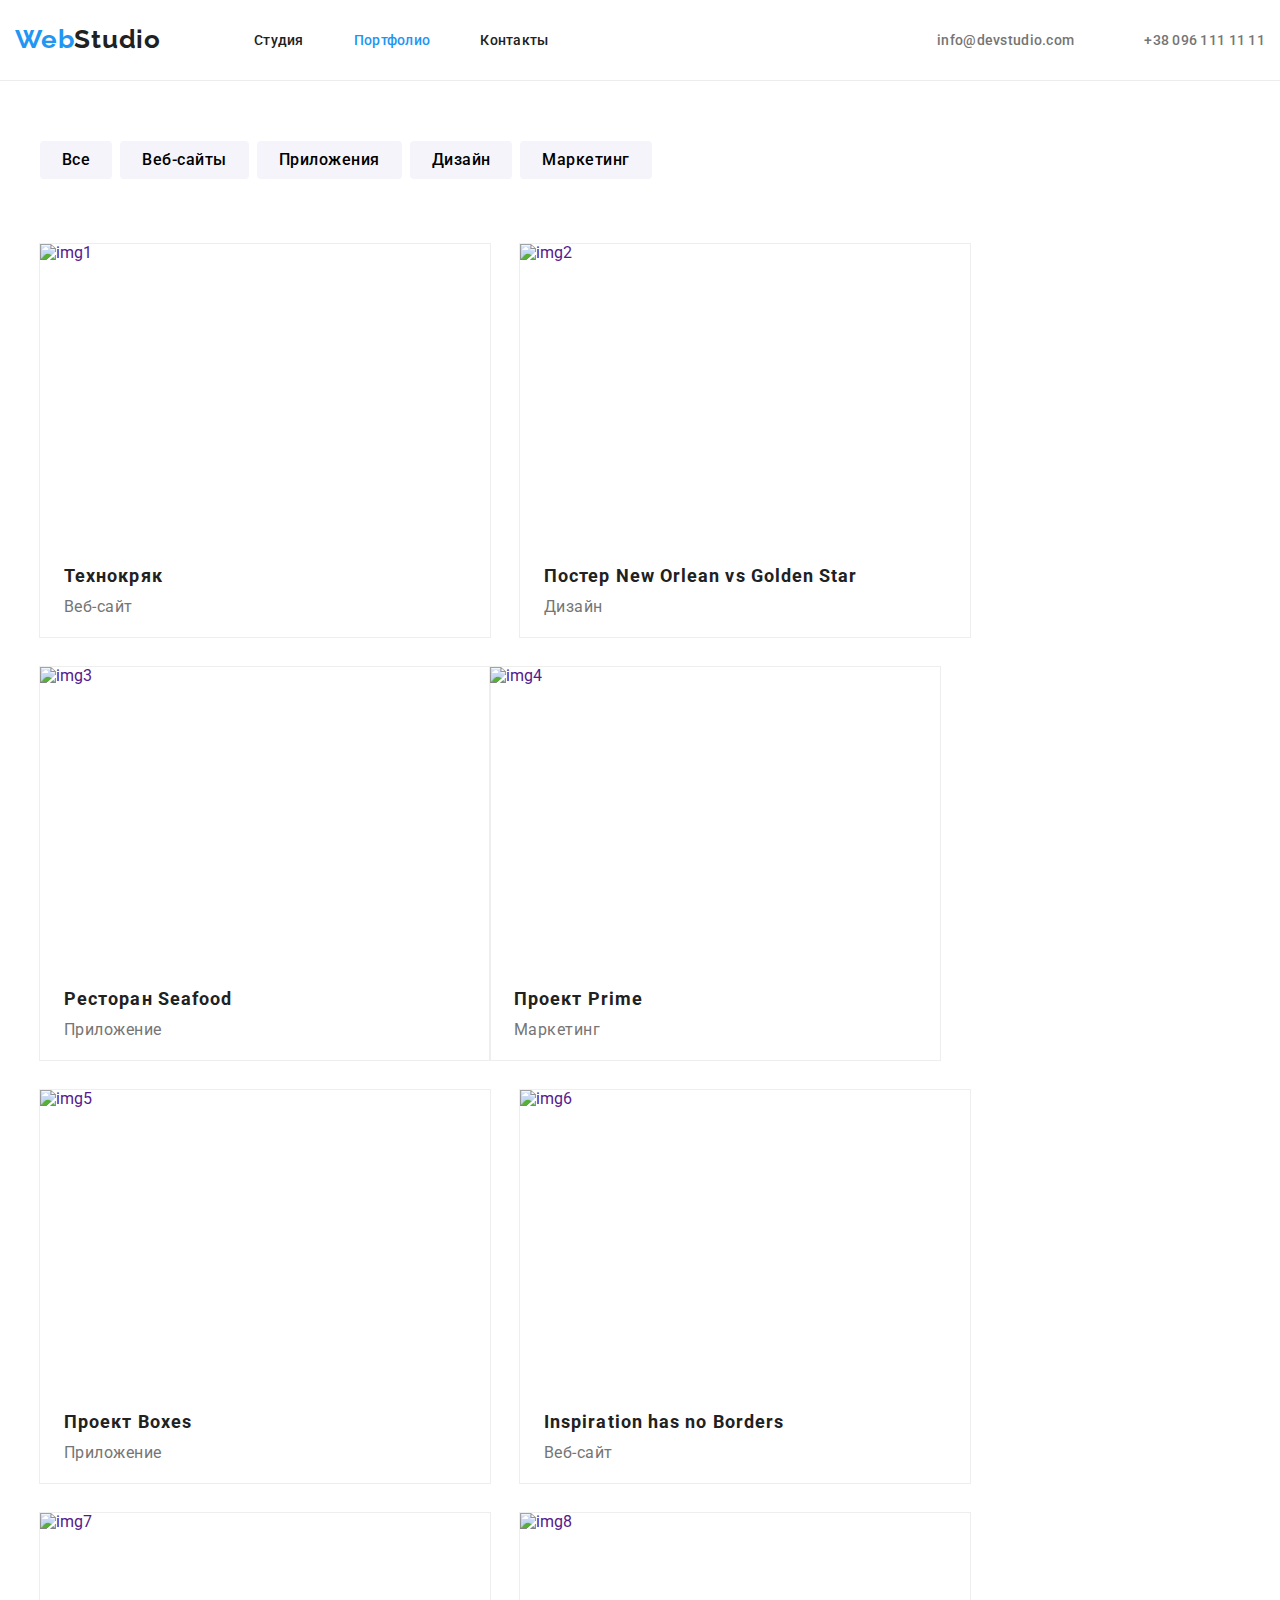
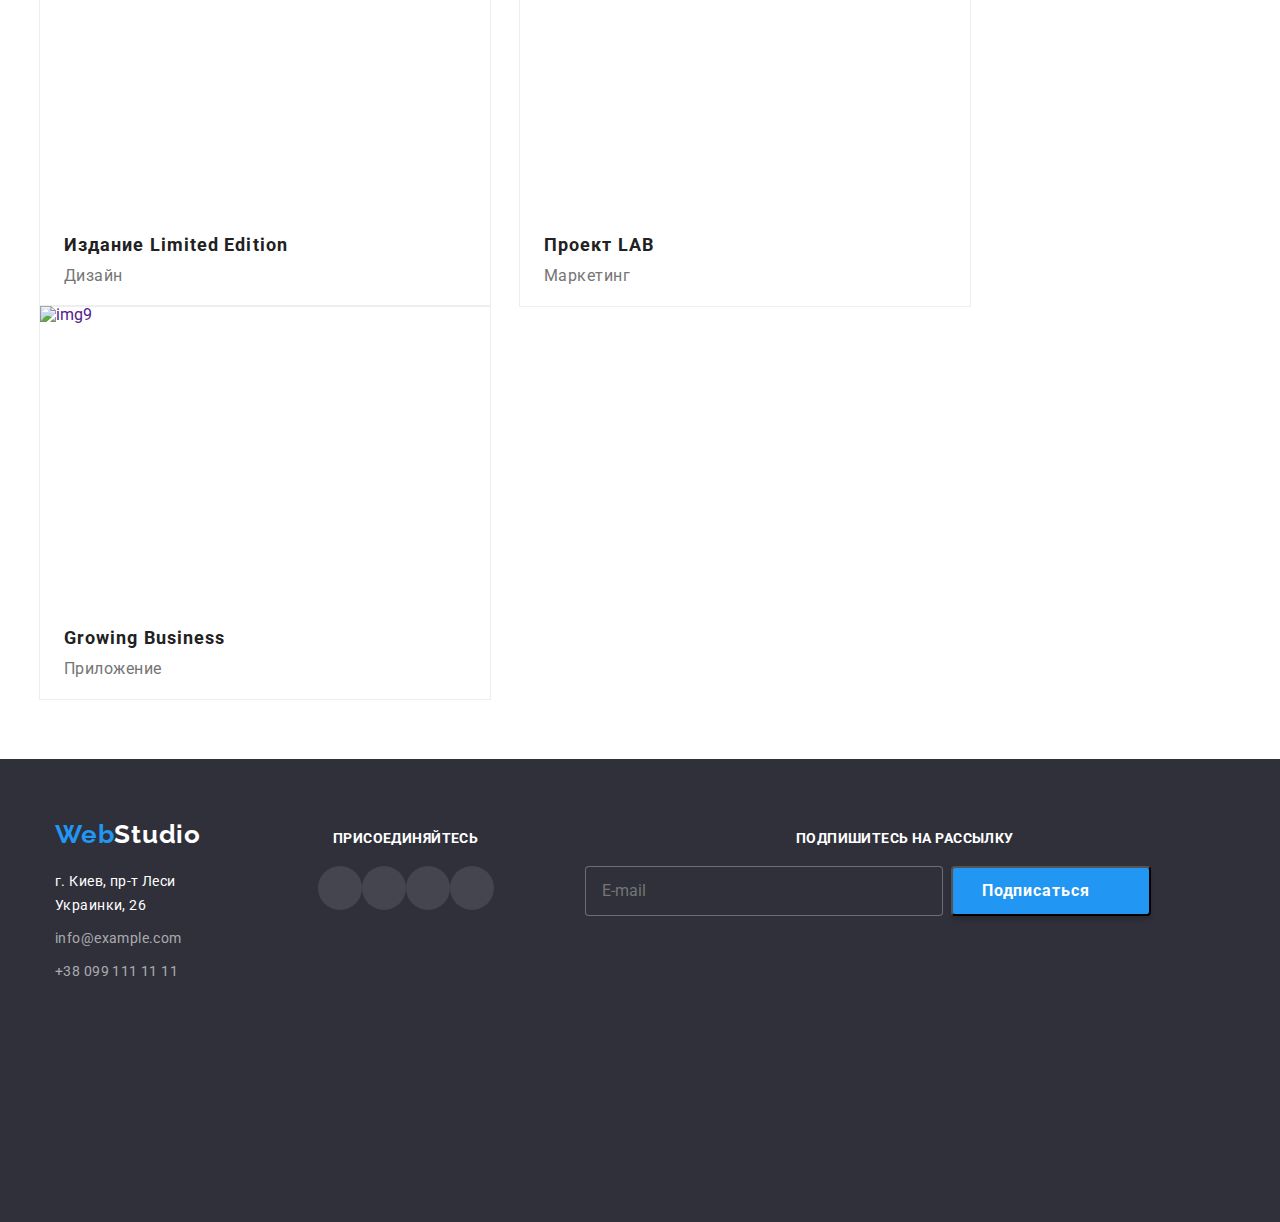
==== portfolio.html @ 05499f6a "Добавлены стили к портфолио" ====
<!DOCTYPE html>
<html lang="ru">
<head>
    <meta charset="UTF-8">
    <meta name="viewport" content="width=device-width, initial-scale=1.0">
    <title>goit-markup-hw-05</title>
    <link rel="stylesheet" href="https://cdnjs.cloudflare.com/ajax/libs/modern-normalize/1.0.0/modern-normalize.min.css">
    <link rel="preconnect" href="https://fonts.gstatic.com">
    <link href="https://fonts.googleapis.com/css2?family=Raleway:wght@700&family=Roboto:wght@400;500;700;900&display=swap"
        rel="stylesheet">
    <link rel="stylesheet" href="./css/main.min.css">
</head>
<body>
    <header class="header header-portfolio">
        <div class="container">
                <nav class="nav">
                    <a class="logo" href="index.html">
                        <span class="web">Web</span><span class="studio-black">Studio</span>
                    </a>
                    <ul class="nav-menu">
                        <li class="nav-menu-item">
                            <a class="nav-menu-link" href="./index.html">Студия</a>
                        </li>
                        <li class="nav-menu-item">
                            <a class="nav-menu-link accent" href="">Портфолио</a>
                            <svg class="portfolio-accent-line">
                                <use href="./images/sprite.svg#portfolio-accent-line" ></use>
                            </svg>
                        </li>
                        <li class="nav-menu-item">
                            <a class="nav-menu-link" href="">Контакты</a>
                        </li>
                    </ul>
                </nav>
                <ul class="contacts">
                    <li class="contacts-item">
                        <a class="contacts-link" href="mailto:info@devstudio.com">
                            <svg class="contakts-icon-mail">
                                <use href="./images/sprite.svg#icon-mail "></use>
                            </svg>
                            info@devstudio.com
                        </a>
                    </li>
                    <li class="contacts-item">
                        <a class="contacts-link" href="tel:+380961111111">
                            <svg class="contakts-icon-smart">
                                <use href="./images/sprite.svg#icon-smartphone "></use>
                            </svg>
                            +38 096 111 11 11
                        </a>
                    </li>
                </ul>
                <button type="button" class="btn-mobile-menu" data-menu-button>
                    <svg class="icon-mobile-menu">
                        <use href="./images/sprite.svg#icon-menu-mobile"></use>
                    </svg>
                </button>
        </div>
        <div class="mobile-menu" data-menu>
            <button class="mobile-close" type="button" data-menu-close>
                <svg class="mobile-close-icon">
                    <use href="./images/sprite.svg#icon-close"></use>
                </svg>
            </button>
            <ul class="mobile-menu-list">
                <li class="mobile-menu-item ">
                    <a href="./index.html" class="mobile-menu-link">Студия</a>
                </li>
                <li class="mobile-menu-item">
                    <a href="./portfolio.html" class="mobile-menu-link accent">Портфолио</a>
                </li>
                <li class="mobile-menu-item">
                    <a href="" class="mobile-menu-link">Контакты</a>
                </li>
            </ul>
            <ul class="mobile-menu-contacts">
                <li class="mobile-menu-contacts-item">
                    <a href="" class="mobile-menu-contacts-link-mail">info@devstudio.com</a>
                </li>
                <li class="mobile-menu-contacts-item">
                    <a href="" class="mobile-menu-contacts-link-tel">+38 096 111 11 11</a>
                </li>
            </ul>
            <ul class="mobile-menu-social">
                <li class="mobile-menu-social-item">
                    <a class="mobile-menu-social-links" href="" class="">Instagram</a>
                </li>
                <li class="mobile-menu-social-item">
                    <a class="mobile-menu-social-links" href="" class="">Twitter</a>
                </li>
                <li class="mobile-menu-social-item">
                    <a class="mobile-menu-social-links" href="" class="">Facebook</a>
                </li>
                <li class="mobile-menu-social-item">
                    <a class="mobile-menu-social-links" href="" class="">LinkedIn</a>
                </li>
            </ul>
        </div>
    </header>
    <main>
        <!-- <h1>портфолио</h1> -->
        <section class="portfolio-section">
            <div class="container">
                <ul class="buttons-menu">
                    <li class="buttons-item">
                        <button class="portfolio-btn" type="button" >Все</button>
                    </li>
                    <li class="buttons-item">
                        <button class="portfolio-btn" type="button">Веб-сайты</button>
                    </li>
                    <li class="buttons-item">
                        <button class="portfolio-btn" type="button">Приложения</button>
                    </li>
                    <li class="buttons-item">
                        <button class="portfolio-btn" type="button">Дизайн</button>
                    </li>
                    <li class="buttons-item">
                        <button class="portfolio-btn" type="button">Маркетинг</button>
                    </li>
                </ul>
            
                <ul class="cards-menu">
                    <li class="cards-item">
                        <a class="cards-link" href="">
                            <div class="cards-images-box">
                                <picture>
                                    <source
                                     srcset="./images/portfolio/img1/img1-desktop.webp 1x, ./images/portfolio/img1/img1-desktop@2x.webp 2x"
                                     media="(min-width: 1200px)" type="image/webp">
                                    <source
                                     srcset="./images/portfolio/img1/img1-desktop.jpg 1x, ./images/portfolio/img1/img1-desktop@2x.jpg 2x"
                                     media="(min-width: 1200px)">
                                    <source
                                     srcset="./images/portfolio/img1/img1-tablet.webp 1x, ./images/portfolio/img1/img1-tablet@2x.webp 2x"
                                     media="(min-width: 768px)" type="image/webp">
                                    <source
                                     srcset="./images/portfolio/img1/img1-tablet.jpg 1x, ./images/portfolio/img1/img1-tablet@2x.jpg 2x"
                                     media="(min-width: 768px)">
                                    <source
                                     srcset="./images/portfolio/img1/img1-mobile.webp 1x, ./images/portfolio/img1/img1-mobile@2x.webp 2x"
                                     media="(min-width: 50px)" type="image/webp">
                                    <source
                                     srcset="./images/portfolio/img1/img1-mobile.jpg 1x, ./images/portfolio/img1/img1-mobile@2x.jpg 2x"
                                     media="(min-width: 50px)">
                                    <img class="cards-images" src="./images/portfolio/img1/img1-desktop.jpg" alt="img1">
                                </picture>
                                
                                <div class="cards-hover-container">
                                    <p class="cards-hover-text">Технокряк это современная площадка распространения коронавируса. Компании используют эту
                                        платформу для цифрового
                                        шпионажа и атак на защищённые сервера конкурентов.
                                    </p>
                                </div>
                            </div>
                            <div class="cards-box">
                                <h2 class="images-title">Технокряк</h2>
                                <p class="images-text">Веб-сайт</p>
                            </div>
                        </a>
                    </li>
                    <li class="cards-item">
                        <a class="cards-link" href="">
                            <div class="cards-images-box">
                                <picture>
                                    <source
                                     srcset="./images/portfolio/img2/img2-desktop.webp 1x, ./images/portfolio/img2/img2-desktop@2x.webp 2x"
                                     media="(min-width: 1200px)" type="image/webp">
                                    <source
                                     srcset="./images/portfolio/img2/img2-desktop.jpg 1x, ./images/portfolio/img2/img2-desktop@2x.jpg 2x"
                                     media="(min-width: 1200px)">
                                    <source
                                     srcset="./images/portfolio/img2/img2-tablet.webp 1x, ./images/portfolio/img2/img2-tablet@2x.webp 2x"
                                     media="(min-width: 768px)" type="image/webp">
                                    <source
                                     srcset="./images/portfolio/img2/img2-tablet.jpg 1x, ./images/portfolio/img2/img2-tablet@2x.jpg 2x"
                                     media="(min-width: 768px)">
                                    <source
                                     srcset="./images/portfolio/img2/img2-mobile.webp 1x, ./images/portfolio/img2/img2-mobile@2x.webp 2x"
                                     media="(min-width: 50px)" type="image/webp">
                                    <source
                                     srcset="./images/portfolio/img2/img2-mobile.jpg 1x, ./images/portfolio/img2/img2-mobile@2x.jpg 2x"
                                     media="(min-width: 50px)">
                                    <img class="cards-images" src="./images/portfolio/img2/img2-desktop.jpg" alt="img2">
                                </picture>
                                
                                <div class="cards-hover-container">
                                    <p class="cards-hover-text">Технокряк это современная площадка распространения коронавируса. Компании используют эту
                                        платформу для цифрового
                                        шпионажа и атак на защищённые сервера конкурентов.
                                    </p>
                                </div>
                            </div>
                            <div class="cards-box">
                                <h2 class="images-title">Постер New Orlean vs Golden Star</h2>
                                <p class="images-text">Дизайн</p>
                            </div>
                        </a>
                    </li>
                    <li class="cards-item">
                        <a class="cards-link" href="">
                            <div class="cards-images-box">
                                <picture>
                                    <source
                                     srcset="./images/portfolio/img3/img3-desktop.webp 1x, ./images/portfolio/img3/img3-desktop@2x.webp 2x"
                                     media="(min-width: 1200px)" type="image/webp">
                                    <source
                                     srcset="./images/portfolio/img3/img3-desktop.jpg 1x, ./images/portfolio/img3/img3-desktop@2x.jpg 2x"
                                     media="(min-width: 1200px)">
                                    <source
                                     srcset="./images/portfolio/img3/img3-tablet.webp 1x, ./images/portfolio/img3/img3-tablet@2x.webp 2x"
                                     media="(min-width: 768px)" type="image/webp">
                                    <source
                                     srcset="./images/portfolio/img3/img3-tablet.jpg 1x, ./images/portfolio/img3/img3-tablet@2x.jpg 2x"
                                     media="(min-width: 768px)">
                                    <source
                                     srcset="./images/portfolio/img3/img3-mobile.webp 1x, ./images/portfolio/img3/img3-mobile@2x.webp 2x"
                                     media="(min-width: 50px)" type="image/webp">
                                    <source
                                     srcset="./images/portfolio/img3/img3-mobile.jpg 1x, ./images/portfolio/img3/img3-mobile@2x.jpg 2x"
                                     media="(min-width: 50px)">
                                    <img class="cards-images" src="./images/portfolio/img3/img3-desktop.jpg" alt="img3">
                                </picture>
                                
                                <div class="cards-hover-container">
                                    <p class="cards-hover-text">Технокряк это современная площадка распространения коронавируса. Компании используют эту
                                        платформу для цифрового
                                        шпионажа и атак на защищённые сервера конкурентов.
                                    </p>
                                </div>
                            </div>
                            <div class="cards-box">
                                <h2 class="images-title">Ресторан Seafood</h2>
                                <p class="images-text">Приложение</p>
                            </div>
                        </a>
                    </li>
                    <li class="cards-item">
                        <a class="cards-link" href="">
                            <div class="cards-images-box">
                                <picture>
                                    <source
                                     srcset="./images/portfolio/img4/img4-desktop.webp 1x, ./images/portfolio/img4/img4-desktop@2x.webp 2x"
                                     media="(min-width: 1200px)" type="image/webp">
                                    <source
                                     srcset="./images/portfolio/img4/img4-desktop.jpg 1x, ./images/portfolio/img4/img4-desktop@2x.jpg 2x"
                                     media="(min-width: 1200px)">
                                    <source
                                     srcset="./images/portfolio/img4/img4-tablet.webp 1x, ./images/portfolio/img4/img4-tablet@2x.webp 2x"
                                     media="(min-width: 768px)" type="image/webp">
                                    <source
                                     srcset="./images/portfolio/img4/img4-tablet.jpg 1x, ./images/portfolio/img4/img4-tablet@2x.jpg 2x"
                                     media="(min-width: 768px)">
                                    <source
                                     srcset="./images/portfolio/img4/img4-mobile.webp 1x, ./images/portfolio/img4/img4-mobile@2x.webp 2x"
                                     media="(min-width: 50px)" type="image/webp">
                                    <source
                                     srcset="./images/portfolio/img4/img4-mobile.jpg 1x, ./images/portfolio/img4/img4-mobile@2x.jpg 2x"
                                     media="(min-width: 50px)">
                                    <img class="cards-images" src="./images/portfolio/img4/img4-desktop.jpg" alt="img4">
                                </picture>
                                
                                <div class="cards-hover-container">
                                    <p class="cards-hover-text">Технокряк это современная площадка распространения коронавируса. Компании используют эту
                                        платформу для цифрового
                                        шпионажа и атак на защищённые сервера конкурентов.
                                    </p>
                                </div>
                            </div>
                            <div class="cards-box">
                                <h2 class="images-title">Проект Prime</h2>
                                <p class="images-text">Маркетинг</p>
                            </div>
                        </a>
                    </li>
                    <li class="cards-item">
                        <a class="cards-link" href="">
                            <div class="cards-images-box">
                                <picture>
                                    <source
                                     srcset="./images/portfolio/img5/img5-desktop.webp 1x, ./images/portfolio/img5/img5-desktop@2x.webp 2x"
                                     media="(min-width: 1200px)" type="image/webp">
                                    <source
                                     srcset="./images/portfolio/img5/img5-desktop.jpg 1x, ./images/portfolio/img5/img5-desktop@2x.jpg 2x"
                                     media="(min-width: 1200px)">
                                    <source
                                     srcset="./images/portfolio/img5/img5-tablet.webp 1x, ./images/portfolio/img5/img5-tablet@2x.webp 2x"
                                     media="(min-width: 768px)" type="image/webp">
                                    <source
                                     srcset="./images/portfolio/img5/img5-tablet.jpg 1x, ./images/portfolio/img5/img5-tablet@2x.jpg 2x"
                                     media="(min-width: 768px)">
                                    <source
                                     srcset="./images/portfolio/img5/img5-mobile.webp 1x, ./images/portfolio/img5/img5-mobile@2x.webp 2x"
                                     media="(min-width: 50px)" type="image/webp">
                                    <source
                                     srcset="./images/portfolio/img5/img5-mobile.jpg 1x, ./images/portfolio/img5/img5-mobile@2x.jpg 2x"
                                     media="(min-width: 50px)">
                                    <img class="cards-images" src="./images/portfolio/img5/img5-desktop.jpg" alt="img5">
                                </picture>
                                
                                <div class="cards-hover-container">
                                    <p class="cards-hover-text">Технокряк это современная площадка распространения коронавируса. Компании используют эту
                                        платформу для цифрового
                                        шпионажа и атак на защищённые сервера конкурентов.
                                    </p>
                                </div>
                            </div>
                            <div class="cards-box">
                                <h2 class="images-title">Проект Boxes</h2>
                                <p class="images-text">Приложение</p>
                            </div>
                        </a>
                    </li>
                    <li class="cards-item">
                        <a class="cards-link" href="">
                            <div class="cards-images-box">
                                <picture>
                                    <source
                                     srcset="./images/portfolio/img6/img6-desktop.webp 1x, ./images/portfolio/img6/img6-desktop@2x.webp 2x"
                                     media="(min-width: 1200px)" type="image/webp">
                                    <source
                                     srcset="./images/portfolio/img6/img6-desktop.jpg 1x, ./images/portfolio/img6/img6-desktop@2x.jpg 2x"
                                     media="(min-width: 1200px)">
                                    <source
                                     srcset="./images/portfolio/img6/img6-tablet.webp 1x, ./images/portfolio/img6/img6-tablet@2x.webp 2x"
                                     media="(min-width: 768px)" type="image/webp">
                                    <source
                                     srcset="./images/portfolio/img6/img6-tablet.jpg 1x, ./images/portfolio/img6/img6-tablet@2x.jpg 2x"
                                     media="(min-width: 768px)">
                                    <source
                                     srcset="./images/portfolio/img6/img6-mobile.webp 1x, ./images/portfolio/img6/img6-mobile@2x.webp 2x"
                                     media="(min-width: 50px)" type="image/webp">
                                    <source
                                     srcset="./images/portfolio/img6/img6-mobile.jpg 1x, ./images/portfolio/img6/img6-mobile@2x.jpg 2x"
                                     media="(min-width: 50px)">
                                    <img class="cards-images" src="./images/portfolio/img6/img6-desktop.jpg" alt="img6">
                                </picture>
                                
                                <div class="cards-hover-container">
                                    <p class="cards-hover-text">Технокряк это современная площадка распространения коронавируса. Компании используют эту
                                        платформу для цифрового
                                        шпионажа и атак на защищённые сервера конкурентов.
                                    </p>
                                </div>
                            </div>
                            <div class="cards-box">
                                <h2 class="images-title">Inspiration has no Borders</h2>
                                <p class="images-text">Веб-сайт</p>
                            </div>
                        </a>
                    </li>
                    <li class="cards-item">
                        <a class="cards-link" href="">
                            <div class="cards-images-box">
                                <picture>
                                    <source
                                     srcset="./images/portfolio/img7/img7-desktop.webp 1x, ./images/portfolio/img7/img7-desktop@2x.webp 2x"
                                     media="(min-width: 1200px)" type="image/webp">
                                    <source
                                     srcset="./images/portfolio/img7/img7-desktop.jpg 1x, ./images/portfolio/img7/img7-desktop@2x.jpg 2x"
                                     media="(min-width: 1200px)">
                                    <source
                                     srcset="./images/portfolio/img7/img7-tablet.webp 1x, ./images/portfolio/img7/img7-tablet@2x.webp 2x"
                                     media="(min-width: 768px)" type="image/webp">
                                    <source
                                     srcset="./images/portfolio/img7/img7-tablet.jpg 1x, ./images/portfolio/img7/img7-tablet@2x.jpg 2x"
                                     media="(min-width: 768px)">
                                    <source
                                     srcset="./images/portfolio/img7/img7-mobile.webp 1x, ./images/portfolio/img7/img7-mobile@2x.webp 2x"
                                     media="(min-width: 50px)" type="image/webp">
                                    <source
                                     srcset="./images/portfolio/img7/img7-mobile.jpg 1x, ./images/portfolio/img7/img7-mobile@2x.jpg 2x"
                                     media="(min-width: 50px)">
                                    <img class="cards-images" src="./images/portfolio/img7/img7-desktop.jpg" alt="img7">
                                </picture>
                                
                                <div class="cards-hover-container">
                                    <p class="cards-hover-text">Технокряк это современная площадка распространения коронавируса. Компании используют эту
                                        платформу для цифрового
                                        шпионажа и атак на защищённые сервера конкурентов.
                                    </p>
                                </div>
                            </div>
                           <div class="cards-box">
                                <h2 class="images-title">Издание Limited Edition</h2>
                                <p class="images-text">Дизайн</p>
                           </div>
                        </a>
                    </li>
                    <li class="cards-item">
                        <a class="cards-link" href="">
                            <div class="cards-images-box">
                                <picture>
                                    <source
                                     srcset="./images/portfolio/img8/img8-desktop.webp 1x, ./images/portfolio/img8/img8-desktop@2x.webp 2x"
                                     media="(min-width: 1200px)" type="image/webp">
                                    <source
                                     srcset="./images/portfolio/img8/img8-desktop.jpg 1x, ./images/portfolio/img8/img8-desktop@2x.jpg 2x"
                                     media="(min-width: 1200px)">
                                    <source
                                     srcset="./images/portfolio/img8/img8-tablet.webp 1x, ./images/portfolio/img8/img8-tablet@2x.webp 2x"
                                     media="(min-width: 768px)" type="image/webp">
                                    <source
                                     srcset="./images/portfolio/img8/img8-tablet.jpg 1x, ./images/portfolio/img8/img8-tablet@2x.jpg 2x"
                                     media="(min-width: 768px)">
                                    <source
                                     srcset="./images/portfolio/img8/img8-mobile.webp 1x, ./images/portfolio/img8/img8-mobile@2x.webp 2x"
                                     media="(min-width: 50px)" type="image/webp">
                                    <source
                                     srcset="./images/portfolio/img8/img8-mobile.jpg 1x, ./images/portfolio/img8/img8-mobile@2x.jpg 2x"
                                     media="(min-width: 50px)">
                                    <img class="cards-images" src="./images/portfolio/img8/img8-desktop.jpg" alt="img8">
                                </picture>
                                
                                <div class="cards-hover-container">
                                    <p class="cards-hover-text">Технокряк это современная площадка распространения коронавируса. Компании используют эту
                                        платформу для цифрового
                                        шпионажа и атак на защищённые сервера конкурентов.
                                    </p>
                                </div>
                            </div>
                            <div class="cards-box">
                                <h2 class="images-title">Проект LAB</h2>
                                <p class="images-text">Маркетинг</p>
                            </div>
                        </a>
                    </li>
                    <li class="cards-item">
                        <a class="cards-link" href="">
                            <div class="cards-images-box">
                                <picture>
                                    <source
                                     srcset="./images/portfolio/img9/img9-desktop.webp 1x, ./images/portfolio/img9/img9-desktop@2x.webp 2x"
                                     media="(min-width: 1200px)" type="image/webp">
                                    <source
                                     srcset="./images/portfolio/img9/img9-desktop.jpg 1x, ./images/portfolio/img9/img9-desktop@2x.jpg 2x"
                                     media="(min-width: 1200px)">
                                    <source
                                     srcset="./images/portfolio/img9/img9-tablet.webp 1x, ./images/portfolio/img9/img9-tablet@2x.webp 2x"
                                     media="(min-width: 768px)" type="image/webp">
                                    <source
                                     srcset="./images/portfolio/img9/img9-tablet.jpg 1x, ./images/portfolio/img9/img9-tablet@2x.jpg 2x"
                                     media="(min-width: 768px)">
                                    <source
                                     srcset="./images/portfolio/img9/img9-mobile.webp 1x, ./images/portfolio/img9/img9-mobile@2x.webp 2x"
                                     media="(min-width: 50px)" type="image/webp">
                                    <source
                                     srcset="./images/portfolio/img9/img9-mobile.jpg 1x, ./images/portfolio/img9/img9-mobile@2x.jpg 2x"
                                     media="(min-width: 50px)">
                                    <img class="cards-images" src="./images/portfolio/img9/img9-desktop.jpg" alt="img9">
                                </picture>
                                
                                <div class="cards-hover-container">
                                    <p class="cards-hover-text">Технокряк это современная площадка распространения коронавируса. Компании используют эту
                                        платформу для цифрового
                                        шпионажа и атак на защищённые сервера конкурентов.
                                    </p>
                                </div>
                            </div>
                            <div class="cards-box">
                                <h2 class="images-title">Growing Business</h2>
                                <p class="images-text">Приложение</p>
                            </div>
                        </a>
                    </li>
                </ul>
            </div>
        </section>
    </main>
        <footer class="footer">
            <div class="container footer-flex">
                <div class="footer-flex-element-1">
                    <div class="container-logo">
                        <a class="logo footers-logo" href="./index.html">
                            Web<span class="studio-white">Studio</span>
                        </a>
                    </div>
                    <address class="footer-adress">
                        <a class="address-link" href="">г. Киев, пр-т Леси Украинки, 26</a>
                    </address>
                    <ul class="contacts-footer">
                        <li class="footer-item">
                            <a class="footer-link" href="mailto:info@example.com">info@example.com</a>
                        </li>
                        <li class="footer-item">
                            <a class="footer-link" href="tel:+380991111111">+38 099 111 11 11</a>
                        </li>
                    </ul>
                </div>
                <div class="footer-flex-element-2">
                    <p class="footer-text">присоединяйтесь</p>
                    <ul class="footer-icons-menu">
                        <li class="footer-icons-item">
                            <a href="" class="footer-icons-link">
                                <svg class="footer-icons-svg">
                                    <use href="./images/sprite.svg#icon-instagram"></use>
                                </svg>
                            </a>
                        </li>
                        <li class="footer-icons-item">
                            <a href="" class="footer-icons-link">
                                <svg class="footer-icons-svg">
                                    <use href="./images/sprite.svg#icon-twitter"></use>
                                </svg>
                            </a>
                        </li>
                        <li class="footer-icons-item">
                            <a href="" class="footer-icons-link">
                                <svg class="footer-icons-svg">
                                    <use href="./images/sprite.svg#icon-facebook"></use>
                                </svg>
                            </a>
                        </li>
                        <li class="footer-icons-item">
                            <a href="" class="footer-icons-link">
                                <svg class="footer-icons-svg">
                                    <use href="./images/sprite.svg#icon-linkedin"></use>
                                </svg>
                            </a>
                        </li>
                    </ul>
                </div>
                <form class="footer-form">
                    <p class="footer-form-text">Подпишитесь на рассылку</p>
                    <div class="footer-form-box">
                        <input name="user-registr" class="footer-form-mail" type="email" placeholder="E-mail">
                        <button class="footer-form-button" type="submit">Подписаться</button>
                    </div>
                </form>
            </div>
        </footer>
        <script src="./js/mobile-menu.js"></script>
</body>
</html>
---- css/main.min.css ----
:root{--hover-color: #2196f3;--background-footer-color: #2f303a;--second-text-color: #757575;--first-text-color: #212121;--background-color: #ffffff;--background-card-color: #f5f4fa}body{font-family:'Roboto', sans-serif;box-sizing:border-box}img{display:block}a{display:block;text-decoration:none}ul{list-style-type:none;padding-left:0px;margin-bottom:0px;margin-top:0px}.header .container{width:100%;padding:0 15px;display:flex;justify-content:space-between;align-items:center}@media screen and (min-width: 480px){.container{width:480px;margin:0 auto}}@media screen and (min-width: 768px){.container{width:768px}}@media screen and (min-width: 1200px){.container{width:1200px}}.visually-hidden{position:absolute !important;clip:rect(1px 1px 1px 1px);clip:rect(1px, 1px, 1px, 1px);padding:0 !important;border:0 !important;height:1px !important;width:1px !important;overflow:hidden}.header-portfolio{border-bottom:1px solid #ececec}.btn-mobile-menu{background-color:transparent;padding:0;border:none}.icon-mobile-menu{width:24px;height:16px}.btn-mobile-menu:hover{fill:var(--hover-color)}.mobile-menu{position:absolute;top:0;left:50%;transform:translateX(-50%) translateY(-100%);background-color:white;width:100%;max-width:480px;height:796px;padding:48px 15px}.mobile-menu.is-open{transform:translateX(-50%) translateY(0);transition:transform 300ms linear}.mobile-menu-contacts{margin-bottom:32px}.mobile-menu-contacts-link-mail{font-family:Roboto;font-style:normal;font-weight:500;font-size:34px;line-height:40px;letter-spacing:0.02em;color:var(--hover-color);margin-bottom:32px}.mobile-menu-contacts-link-tel{font-family:Roboto;font-style:normal;font-weight:500;font-size:24px;line-height:28px;letter-spacing:0.02em;color:#757575}.mobile-close{position:absolute;right:0;top:0;width:40px;height:40px;display:flex;justify-content:center;align-items:center;padding:0;background-color:transparent;margin:10px 15px;border:none}.mobile-menu-list{margin-bottom:302px}.mobile-menu-item{font-family:Roboto;font-style:normal;font-weight:500;font-size:40px;line-height:47px;letter-spacing:0.02em}.mobile-menu-item:nth-child(2){margin-bottom:32px}.mobile-menu-item:first-child{margin-bottom:35px}.mobile-menu-link{color:#212121}.mobile-menu-social{display:flex}.mobile-menu-social-links{font-family:Roboto;font-style:normal;font-weight:500;font-size:18px;line-height:22px;letter-spacing:0.02em;color:var(--hover-color)}.mobile-menu-social-item:not(:last-child){margin-right:20px}.mobile-close:hover{fill:var(--hover-color)}.mobile-close-icon{width:25px;height:25px}.mobile-menu .logo{margin:16px 15px;padding:0}.logo{font-family:'Raleway', sans-serif;text-decoration:none;letter-spacing:0.03em;font-weight:bold;font-size:24px;margin-right:93px;padding-top:24px;padding-bottom:25px;color:var(--hover-color)}.studio-black{color:var(--first-text-color)}@media screen and (min-width: 768px) and (max-width: 1200px){.logo{margin-right:88px}.btn-mobile-menu{display:none}.nav-menu{display:flex}.nav-menu-link{text-decoration:none;font-weight:500;font-size:14px;line-height:1.142;letter-spacing:0.02em;color:var(--first-text-color);transition:color 250ms cubic-bezier(0.4, 0, 0.2, 1)}.contakts-icon-mail{width:16px;height:12px;fill:currentColor;margin-right:10px}.contakts-icon-smart{width:10px;height:16px;fill:currentColor;margin-right:10px}.vebstudio-accent-line{width:100%;height:4px;position:absolute;left:0;bottom:0}.nav-menu a{display:block;padding-top:32px;padding-bottom:32px}.contacts{margin:18px 0px}.contacts a{letter-spacing:0.02em;text-decoration:none;color:var(--second-text-color);font-weight:500;font-size:14px;line-height:1.142}.contacts-item:not(:last-child){margin-bottom:8px}.nav{display:flex;align-items:center}.portfolio-accent-line{position:absolute;width:100%;height:4px;left:0;bottom:0}.nav-menu-item{position:relative}.nav-menu-item:not(:last-child){margin-right:50px}}@media screen and (max-width: 768px){.nav-menu{display:none}.contacts{display:none}}@media screen and (min-width: 1200px){.header-portfolio{border-bottom:1px solid #ececec}.btn-mobile-menu{display:none}.container-logo{margin-bottom:20px}.logo{font-family:'Raleway', sans-serif;text-decoration:none;letter-spacing:0.03em;font-weight:700;font-size:26px;line-height:1.192;margin-right:93px;padding-top:24px;padding-bottom:25px;color:var(--hover-color)}.studio-black{color:var(--first-text-color)}.studio-white{color:var(--background-color)}.nav-menu{display:flex}.nav-menu a{display:block;padding-top:32px;padding-bottom:32px}.nav-menu :hover,.nav-menu :focus{color:var(--hover-color)}.nav-menu-link{text-decoration:none;font-weight:500;font-size:14px;line-height:1.142;letter-spacing:0.02em;color:var(--first-text-color);transition:color 250ms cubic-bezier(0.4, 0, 0.2, 1)}.contacts{display:flex;margin-left:auto;align-items:center}.contacts a{letter-spacing:0.02em;text-decoration:none;color:var(--second-text-color);font-weight:500;font-size:14px;line-height:1.142;display:flex;align-items:center}.contacts :hover,.contacts :focus{color:var(--hover-color)}.contacts-link{transition:color 250ms cubic-bezier(0.4, 0, 0.2, 1);padding-top:32px;padding-bottom:32px}.contacts .contacts-item+.contacts-item{margin-left:50px}.nav{display:flex;align-items:center}.contakts-icon-mail{width:16px;height:12px;fill:currentColor;margin-right:10px}.contakts-icon-smart{width:10px;height:16px;fill:currentColor;margin-right:10px}.vebstudio-accent-line{width:100%;height:4px;position:absolute;left:0;bottom:0}.portfolio-accent-line{position:absolute;width:100%;height:4px;left:0;bottom:0}.nav-menu-item{position:relative}.nav-menu .nav-menu-item:not(:last-child){margin-right:50px}}.portfolio-section{padding-top:60px;padding-bottom:60px}.images-title{font-weight:bold;font-size:18px;line-height:2;margin-bottom:4px;margin-top:0px;letter-spacing:0.06em;color:var(--first-text-color)}.images-text{font-weight:normal;font-size:16px;line-height:1.185;letter-spacing:0.03em;color:var(--second-text-color);margin-top:0px;margin-bottom:0px}.buttons-menu{display:flex;flex-wrap:wrap;justify-content:start;margin-bottom:50px}.buttons-menu .buttons-item+.buttons-item{margin-left:8px}.buttons-item:nth-child(-n+3){margin-bottom:15px}.portfolio-btn{font-family:Roboto;font-style:normal;font-weight:500;font-size:16px;line-height:1.625;letter-spacing:0.03em;cursor:pointer;border:0px;padding:6px 22px;border-radius:4px;background-color:#f5f4fa;transition-property:background-color;transition-duration:250ms;transition-timing-function:cubic-bezier(0.4, 0, 0.2, 1)}.portfolio-btn:hover,.portfolio-btn:focus{background-color:var(--hover-color);color:var(--background-color);box-shadow:0px 2px 2px 0px rgba(0,0,0,0.12);box-shadow:0px 1px 2px 0px rgba(0,0,0,0.08);box-shadow:0px 3px 1px 0px rgba(0,0,0,0.1)}.cards-menu{display:flex;flex-wrap:wrap}.cards-item{width:450px;outline:1px solid #eeeeee;margin-right:30px}.cards-item:nth-child(-n+6){margin-bottom:30px}.cards-item:nth-child(3n+3){margin-right:0px}.cards-item:hover,.cards-item:focus{background:#ffffff;box-sizing:border-box;box-shadow:0px 1px 1px rgba(0,0,0,0.12),0px 4px 4px rgba(0,0,0,0.06),1px 4px 6px rgba(0,0,0,0.16)}.cards-link{text-decoration:none}.cards-box{padding:20px 24px 20px 24px}.cards-images-box{overflow:hidden;position:relative;width:100%;height:294px}.cards-hover-container{position:absolute;top:0;left:0;transform:translateY(101%);transition:transform 250ms cubic-bezier(0.4, 0, 0.2, 1);width:100%;height:100%;background-color:rgba(33,150,243,0.9)}.cards-link:hover .cards-hover-container,.cards-link:focus .cards-hover-container{transform:translateY(0)}.cards-hover-text{padding:63px 24px 63px 24px;font-family:Roboto;height:100%;margin:0;font-size:18px;line-height:28px;letter-spacing:0.03em;color:var(--background-color)}.hero{background-color:var(--background-footer-color);text-align:center;padding-top:118px;height:400px;background-position:50% 50%;background-repeat:no-repeat;background-size:cover;background-image:linear-gradient(to right, rgba(47,48,58,0.4), rgba(47,48,58,0.4)),url(../images/first-page/background-image/background-image-mobile.jpg)}@media screen and (min-device-pixel-ratio: 2), screen and (min-resolution: 192dpi), screen and (min-resolution: 2dppx){.hero{background-image:linear-gradient(to right, rgba(47,48,58,0.4), rgba(47,48,58,0.4)),url("../images/first-page/background-image/background-image-mobile@2x.jpg")}}.hero-title{color:var(--background-color);letter-spacing:0.06em;text-transform:uppercase;font-style:normal;font-weight:900;font-size:26px;margin:0px auto 30px auto;max-width:500px}.hero-button{font-family:'Roboto', sans-serif;font-weight:bold;font-size:16px;line-height:1.875;letter-spacing:0.06em;background-color:var(--hover-color);color:var(--background-color);cursor:pointer;padding-top:10px;padding-left:32px;padding-bottom:10px;padding-right:32px;border-radius:5px}@media screen and (min-width: 768px) and (max-width: 1200px){.hero{background-color:var(--background-footer-color);text-align:center;padding-top:118px;min-height:600px;background-position:50% 50%;background-repeat:no-repeat;background-size:cover;background-image:linear-gradient(to right, rgba(47,48,58,0.4), rgba(47,48,58,0.4)),url(../images/first-page/background-image/background-image-tablet.jpg)}}.qualities-section{padding-top:94px;padding-bottom:94px}.qualities-item{width:100%}.qualities-menu .qualities-item:not(:last-child){margin-right:30px}.qualities-item:not(:last-child){margin-bottom:30px}.qualities-icons-container{width:100%;height:120px;background-color:#f5f4fa;display:flex;justify-content:center;align-items:center;margin:0px auto 30px auto}.qualities-icons-svg{width:70px;height:70px}.qualities-title{font-weight:bold;font-size:14px;line-height:1.142;letter-spacing:0.03em;text-transform:uppercase;margin-top:0px;margin-bottom:10px;text-align:center}.qualities-text{font-weight:normal;font-size:14px;line-height:1.714;letter-spacing:0.03em;color:var(--second-text-color);margin-bottom:0px;margin-top:0px}@media screen and (min-width: 768px){.qualities-menu{display:flex;flex-wrap:wrap}.qualities-item{width:354px}.qualities-title{text-align:start}}@media screen and (min-width: 1200px){.qualities-item{width:270px}}@media screen and (max-width: 1199px){.our-work-section{display:none}}.our-work-section{padding-bottom:94px}.our-work-menu{display:flex}.our-work-item{width:370px;height:294px;position:relative}.our-work-menu .our-work-item:not(:last-child){margin-right:30px}.our-work-container{position:absolute;width:100%;min-height:70px;background:rgba(47,48,58,0.8);bottom:0;padding-top:27px;padding-bottom:27px}.our-work-text{font-family:Roboto;font-style:normal;font-weight:bold;font-size:14px;line-height:16px;text-align:center;letter-spacing:0.03em;text-transform:uppercase;color:var(--background-color);margin:0;padding:0}.our-team{background-color:var(--background-card-color);padding-top:94px;padding-bottom:94px}.our-team-item{width:450px;box-shadow:0px 1px 3px rgba(0,0,0,0.12),0px 1px 1px rgba(0,0,0,0.14),0px 2px 1px rgba(0,0,0,0.2);border-radius:0px 0px 4px 4px}.our-team-item{margin:0 auto 30px auto}.our-team-card-container{background-color:var(--background-color);text-align:center;padding-top:30px;padding-bottom:30px}.our-team-card{margin-bottom:0px}.our-team-title{font-style:normal;font-weight:500;font-size:16px;line-height:1.187;letter-spacing:0.03em;color:var(--first-text-color);margin-top:0px;margin-bottom:10px}.our-team-text{font-style:normal;font-weight:normal;font-size:16px;line-height:1.187;letter-spacing:0.03em;color:var(--second-text-color);margin-top:0px;margin-bottom:16px}.our-team-icons-menu{display:flex;justify-content:center}.our-team-icons-item:nth-child(n+2){margin-left:10px}.our-team-icons-link{color:#afb1b8;width:44px;height:44px;border-radius:50%;display:flex;justify-content:center;align-items:center;fill:currentColor;transition:background-color 250ms cubic-bezier(0.4, 0, 0.2, 1)}.our-team-icons-link:hover,.our-team-icons-link:focus{background-color:var(--hover-color)}.our-team-icons-svg{width:20px;height:20px;transition:fill 250ms cubic-bezier(0.4, 0, 0.2, 1)}.our-team-icons-link:hover .our-team-icons-svg,.our-team-icons-link:focus .our-team-icons-svg{fill:var(--background-color)}@media screen and (min-width: 768px){.our-team-menu{margin-bottom:0px;display:flex;flex-wrap:wrap}.our-team-item{width:354px}}@media screen and (min-width: 1200px){.our-team-item{width:270px}}.first-logotip{height:49px;width:44px}.second-logotip{height:52px;width:40px}.third-logotip{height:42px;width:41px}.fourth-logotip{height:42px;width:79px}.fifth-logotip{height:47px;width:59px}.sixth-logotip{height:45px;width:88px}.customers-menu{display:flex;flex-wrap:wrap;max-width:480px;margin:0 auto;justify-content:center;padding-bottom:94px}.customers-item{max-width:210px;width:100%;height:90px}.customers-item:nth-child(2n+1){margin-right:30px}.customers-item:nth-child(-n+4){margin-bottom:30px}.customers-link{width:100%;height:100%;border:1px solid #afb1b8;border-radius:4px;display:flex;justify-content:center;align-items:center;color:#afb1b8;transition:border-color 250ms cubic-bezier(0.4, 0, 0.2, 1)}.customers-link:hover,.customers-link:focus{border-color:var(--hover-color)}.customers-logo-svg{fill:currentColor;transition:fill 250ms cubic-bezier(0.4, 0, 0.2, 1)}.customers-link:hover .customers-logo-svg,.customers-link:focus .customers-logo-svg{fill:var(--hover-color)}.regular-customers-title{padding-top:94px;padding-bottom:50px}@media screen and (min-width: 768px){.customers-item{max-width:226px;width:100%;height:90px}.customers-item:nth-child(n+4){margin-bottom:0}.customers-item:nth-child(-n+3){margin-bottom:30px}.customers-item:not(:last-child){margin-right:30px}.customers-item:nth-child(3){margin-right:0}.customers-menu{max-width:768px}}@media screen and (min-width: 1200px){.customers-menu{flex-wrap:nowrap;max-width:1200px}.customers-item{width:170px}.customers-item:not(:last-child){margin-bottom:0;margin-right:30px}}.backdrop{position:fixed;width:100%;height:100%;background-color:rgba(0,0,0,0.2);top:0;left:0;transition:opacity 250ms cubic-bezier(0.4, 0, 0.2, 1),visibility,250ms cubic-bezier(0.4, 0, 0.2, 1)}.backdrop.is-hidden{opacity:0;visibility:hidden;pointer-events:none}.modal{position:absolute;width:450px;height:609px;top:50%;left:50%;transform:translate(-50%, -50%);background:var(--background-color);box-shadow:0px 1px 3px rgba(0,0,0,0.12),0px 1px 1px rgba(0,0,0,0.14),0px 2px 1px rgba(0,0,0,0.2);border-radius:4px;padding:40px 39px 40px 39px}.modal-close{position:absolute;display:flex;justify-content:center;align-items:center;background-color:transparent;width:30px;height:30px;padding:0;border-radius:50%;border:1px solid rgba(0,0,0,0.1);top:8px;right:8px;cursor:pointer}.modal-close-icon{width:18px;height:18px;transition:250ms cubic-bezier(0.4, 0, 0.2, 1)}.modal-close:hover .modal-close-icon{fill:var(--hover-color)}.modal-form-box:nth-child(-n+5){display:flex;flex-direction:column}.modal-form-box:last-child{display:flex;justify-content:center}.modal-form-box:nth-child(6){margin-bottom:30px;display:flex;align-items:center}.modal-form-box:nth-child(2),.modal-form-box:nth-child(3),.modal-form-box:nth-child(4){position:relative;margin-bottom:10px}.modal-form-text{font-family:Roboto;font-style:normal;font-weight:bold;font-size:20px;line-height:23px;text-align:center;letter-spacing:0.03em;color:#212121;margin:0;margin-bottom:12px}.modal-label{font-family:Roboto;font-style:normal;font-weight:normal;font-size:12px;line-height:14px;letter-spacing:0.01em;color:#757575;margin-bottom:4px}.modal-form-coments{width:370px;height:120px;border:1px solid rgba(33,33,33,0.2);border-radius:4px;padding:12px 16px;margin-bottom:20px;resize:none}.modal-form-coments::placeholder{color:rgba(117,117,117,0.5);font-family:Roboto;font-size:14px;font-weight:400;line-height:16px;letter-spacing:0.01em;text-align:left}.modal-form-coments:focus{border-color:#2196f3;outline:none}.modal-form-name{width:370px;height:40px;border:1px solid rgba(33,33,33,0.2);border-radius:4px;padding:12px 42px;transition:250ms cubic-bezier(0.4, 0, 0.2, 1)}.modal-form-name:focus{border-color:#2196f3;outline:none}.modal-form-tel{width:370px;height:40px;border:1px solid rgba(33,33,33,0.2);border-radius:4px;padding:12px 42px;transition:250ms cubic-bezier(0.4, 0, 0.2, 1)}.modal-form-tel:focus{border-color:#2196f3;outline:none}.modal-form-mail{width:370px;height:40px;border:1px solid rgba(33,33,33,0.2);border-radius:4px;padding:12px 42px;transition:250ms cubic-bezier(0.4, 0, 0.2, 1)}.modal-form-mail:focus{border-color:#2196f3;outline:none}.modal-chekbox-link{color:var(--hover-color);margin-left:8px}.modal-label-checkbox{display:flex;align-items:center;font-family:Roboto;font-size:12px;line-height:14px;letter-spacing:0.03em;color:#757575}.modal-label-checkbox::before{content:'';width:16px;height:15px;border:2px solid #212121;display:inline-block;margin-right:8px;background-size:cover}.modal-form-checkbox:checked+.modal-label-checkbox::before{background-image:url(../images/icon-check.svg);background-position:center;border:transparent}.modal-form-checkbox:focus+.modal-label-checkbox::before{outline:3px solid #212121;border-radius:1px;border:none}.modal-form-checkbox{margin-right:8px}.modal-form-submit{width:200px;height:50px;background:#188ce8;box-shadow:0px 4px 4px rgba(0,0,0,0.15);border-radius:4px;font-family:Roboto;font-style:normal;font-weight:bold;font-size:16px;line-height:30px;letter-spacing:0.06em;color:var(--background-color);border:none}.icon-modal-form{width:12px;height:12px;position:absolute;top:32px;left:15px;transition:250ms cubic-bezier(0.4, 0, 0.2, 1)}.modal-form-name:focus+.icon-modal-form,.modal-form-tel:focus+.icon-modal-form,.modal-form-mail:focus+.icon-modal-form{fill:var(--hover-color)}@media screen and (min-width: 1200px){.modal-form-name{width:448px}.modal-form-tel{width:448px}.modal-form-mail{width:448px}.modal{width:528px;padding:40px 40px 40px 40px}.modal-form-coments{width:448px}.modal-label-checkbox{font-size:14px;line-height:24px}}.footer-adress{margin-bottom:9px}.contacts-footer a{text-decoration:none;font-style:normal;font-weight:normal;font-size:14px;line-height:1.714;letter-spacing:0.03em;color:rgba(255,255,255,0.6)}.footer-item:first-child{margin-bottom:9px}.footer{background-color:var(--background-footer-color);height:603px;padding:60px 15px}.address-link{color:var(--background-color);font-weight:normal;font-size:14px;line-height:1.714;text-decoration:none;font-style:normal;letter-spacing:0.03em}.footer-flex{width:100%;height:100%}.footer-text{font-family:Roboto;font-style:normal;font-weight:bold;font-size:14px;line-height:16px;letter-spacing:0.03em;text-transform:uppercase;color:var(--background-color);margin-top:0;margin-bottom:20px;text-align:center}.footer-icons-menu{display:flex;justify-content:space-between}.footer-flex-element-1{margin:0 auto;text-align:center;margin-bottom:60px}.footer-flex-element-2{width:206px;margin:0 auto 60px auto}.footer-icons-svg{width:20px;height:20px;fill:currentColor}.footer-icons-link{color:var(--background-color);background-color:#44454e;width:44px;height:44px;border-radius:50%;display:flex;justify-content:center;align-items:center;fill:currentColor;transition:background-color 250ms cubic-bezier(0.4, 0, 0.2, 1)}.footer-icons-link:hover,.footer-icons-link:focus{background-color:var(--hover-color)}.footers-logo{padding:0;margin:0 auto}.studio-white{color:var(--background-color)}.container-logo{margin-bottom:20px}.footer-form-mail{width:450px}@media screen and (min-width: 768px){.footer{height:463px}.footer-flex{display:flex;flex-wrap:wrap}.footer-form{width:768px}}@media screen and (min-width: 1200px){.footer-flex-element-1{margin-right:70px;text-align:start;width:231px}.footer-flex-element-2{margin-right:91px}.footer-flex{flex-wrap:nowrap;align-items:baseline;padding:0 15px;width:1200px}}.footer-form-box{text-align:center}.footer-form-text{font-family:Roboto;font-weight:bold;font-size:14px;line-height:16px;letter-spacing:0.03em;text-transform:uppercase;color:var(--background-color);margin-top:0;margin-bottom:20px;text-align:center}.footer-form-mail{height:50px;border:1px solid rgba(255,255,255,0.3);box-sizing:border-box;border-radius:4px;background:var(--background-footer-color);color:var(--background-color);padding-left:16px;margin:0 auto 20px 0}.footer-form-button{display:block;background-image:url(../images/icon-send.svg);width:200px;height:50px;top:13px;right:28px;background-position:148px, 13px;background-repeat:no-repeat;background-color:var(--hover-color);font-family:Roboto;font-weight:bold;font-size:16px;line-height:30px;letter-spacing:0.06em;color:var(--background-color);box-shadow:0px 4px 4px rgba(0,0,0,0.15);border-radius:4px;text-align:start;padding-left:29px;cursor:pointer;margin:0 auto}.footer-form{margin:0 auto}@media screen and (min-width: 1200px){.footer-form-mail{width:358px}.footer-form-box{display:flex;max-width:570px}}.section-title{font-weight:bold;font-size:36px;line-height:1.166;letter-spacing:0.03em;color:var(--first-text-color);margin-top:0px;margin-bottom:50px;text-align:center}.accent{color:var(--hover-color)}
/*# sourceMappingURL=main.min.css.map */
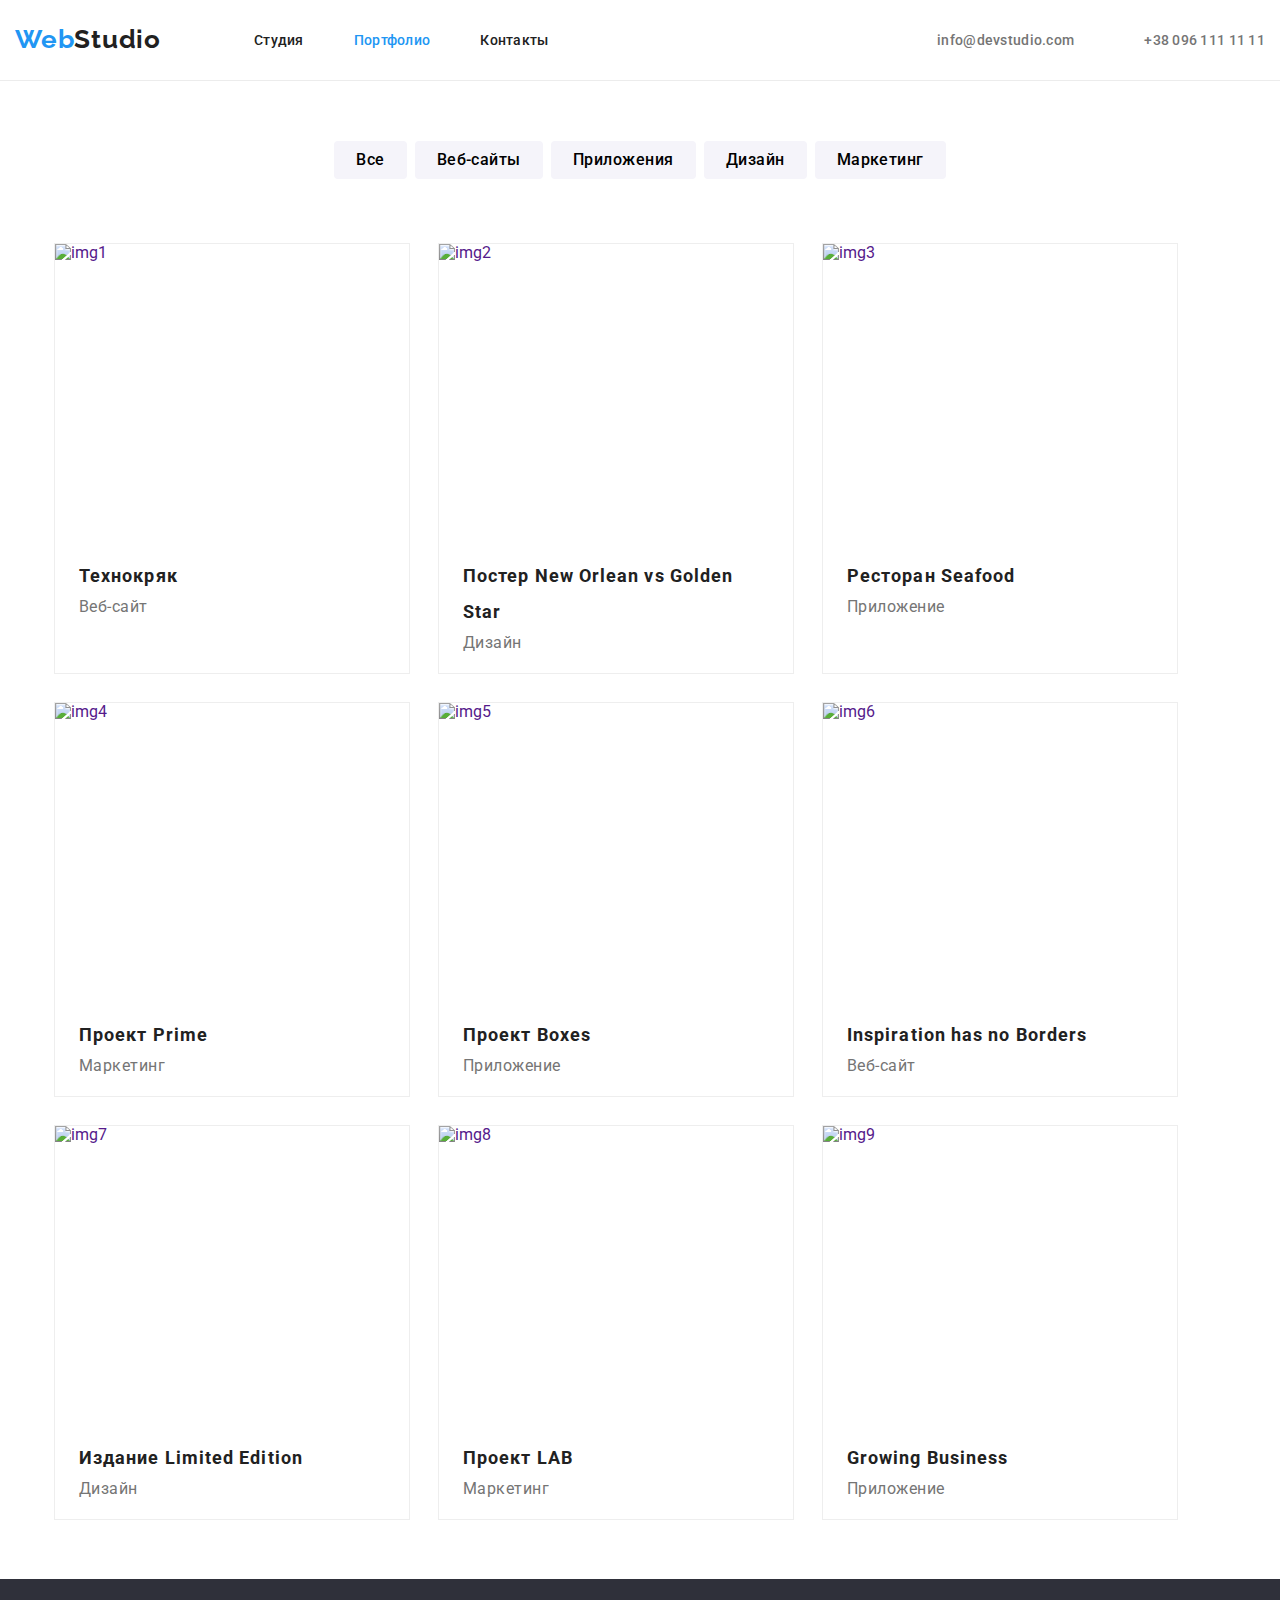
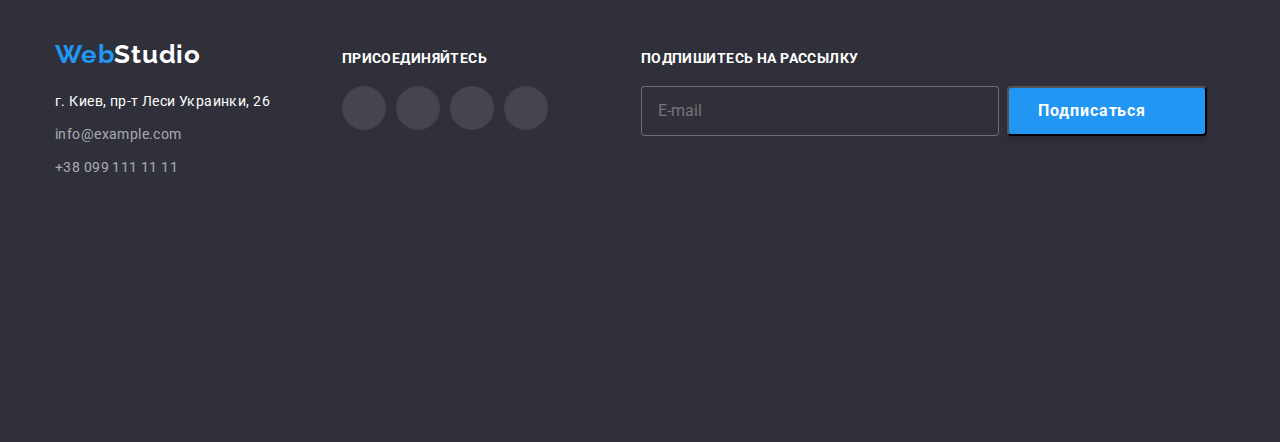
==== commit f8997af6: "замечания ментора (еще не все)" ====
--- a/portfolio.html
+++ b/portfolio.html
@@ -83,16 +83,16 @@
             </ul>
             <ul class="mobile-menu-social">
                 <li class="mobile-menu-social-item">
-                    <a class="mobile-menu-social-links" href="" class="">Instagram</a>
+                    <a class="mobile-menu-social-links" href="">Instagram</a>
                 </li>
                 <li class="mobile-menu-social-item">
-                    <a class="mobile-menu-social-links" href="" class="">Twitter</a>
+                    <a class="mobile-menu-social-links" href="">Twitter</a>
                 </li>
                 <li class="mobile-menu-social-item">
-                    <a class="mobile-menu-social-links" href="" class="">Facebook</a>
+                    <a class="mobile-menu-social-links" href="">Facebook</a>
                 </li>
                 <li class="mobile-menu-social-item">
-                    <a class="mobile-menu-social-links" href="" class="">LinkedIn</a>
+                    <a class="mobile-menu-social-links" href="">LinkedIn</a>
                 </li>
             </ul>
         </div>
--- a/css/main.min.css
+++ b/css/main.min.css
@@ -1,2 +1,2 @@
-:root{--hover-color: #2196f3;--background-footer-color: #2f303a;--second-text-color: #757575;--first-text-color: #212121;--background-color: #ffffff;--background-card-color: #f5f4fa}body{font-family:'Roboto', sans-serif;box-sizing:border-box}img{display:block}a{display:block;text-decoration:none}ul{list-style-type:none;padding-left:0px;margin-bottom:0px;margin-top:0px}.header .container{width:100%;padding:0 15px;display:flex;justify-content:space-between;align-items:center}@media screen and (min-width: 480px){.container{width:480px;margin:0 auto}}@media screen and (min-width: 768px){.container{width:768px}}@media screen and (min-width: 1200px){.container{width:1200px}}.visually-hidden{position:absolute !important;clip:rect(1px 1px 1px 1px);clip:rect(1px, 1px, 1px, 1px);padding:0 !important;border:0 !important;height:1px !important;width:1px !important;overflow:hidden}.header-portfolio{border-bottom:1px solid #ececec}.btn-mobile-menu{background-color:transparent;padding:0;border:none}.icon-mobile-menu{width:24px;height:16px}.btn-mobile-menu:hover{fill:var(--hover-color)}.mobile-menu{position:absolute;top:0;left:50%;transform:translateX(-50%) translateY(-100%);background-color:white;width:100%;max-width:480px;height:796px;padding:48px 15px}.mobile-menu.is-open{transform:translateX(-50%) translateY(0);transition:transform 300ms linear}.mobile-menu-contacts{margin-bottom:32px}.mobile-menu-contacts-link-mail{font-family:Roboto;font-style:normal;font-weight:500;font-size:34px;line-height:40px;letter-spacing:0.02em;color:var(--hover-color);margin-bottom:32px}.mobile-menu-contacts-link-tel{font-family:Roboto;font-style:normal;font-weight:500;font-size:24px;line-height:28px;letter-spacing:0.02em;color:#757575}.mobile-close{position:absolute;right:0;top:0;width:40px;height:40px;display:flex;justify-content:center;align-items:center;padding:0;background-color:transparent;margin:10px 15px;border:none}.mobile-menu-list{margin-bottom:302px}.mobile-menu-item{font-family:Roboto;font-style:normal;font-weight:500;font-size:40px;line-height:47px;letter-spacing:0.02em}.mobile-menu-item:nth-child(2){margin-bottom:32px}.mobile-menu-item:first-child{margin-bottom:35px}.mobile-menu-link{color:#212121}.mobile-menu-social{display:flex}.mobile-menu-social-links{font-family:Roboto;font-style:normal;font-weight:500;font-size:18px;line-height:22px;letter-spacing:0.02em;color:var(--hover-color)}.mobile-menu-social-item:not(:last-child){margin-right:20px}.mobile-close:hover{fill:var(--hover-color)}.mobile-close-icon{width:25px;height:25px}.mobile-menu .logo{margin:16px 15px;padding:0}.logo{font-family:'Raleway', sans-serif;text-decoration:none;letter-spacing:0.03em;font-weight:bold;font-size:24px;margin-right:93px;padding-top:24px;padding-bottom:25px;color:var(--hover-color)}.studio-black{color:var(--first-text-color)}@media screen and (min-width: 768px) and (max-width: 1200px){.logo{margin-right:88px}.btn-mobile-menu{display:none}.nav-menu{display:flex}.nav-menu-link{text-decoration:none;font-weight:500;font-size:14px;line-height:1.142;letter-spacing:0.02em;color:var(--first-text-color);transition:color 250ms cubic-bezier(0.4, 0, 0.2, 1)}.contakts-icon-mail{width:16px;height:12px;fill:currentColor;margin-right:10px}.contakts-icon-smart{width:10px;height:16px;fill:currentColor;margin-right:10px}.vebstudio-accent-line{width:100%;height:4px;position:absolute;left:0;bottom:0}.nav-menu a{display:block;padding-top:32px;padding-bottom:32px}.contacts{margin:18px 0px}.contacts a{letter-spacing:0.02em;text-decoration:none;color:var(--second-text-color);font-weight:500;font-size:14px;line-height:1.142}.contacts-item:not(:last-child){margin-bottom:8px}.nav{display:flex;align-items:center}.portfolio-accent-line{position:absolute;width:100%;height:4px;left:0;bottom:0}.nav-menu-item{position:relative}.nav-menu-item:not(:last-child){margin-right:50px}}@media screen and (max-width: 768px){.nav-menu{display:none}.contacts{display:none}}@media screen and (min-width: 1200px){.header-portfolio{border-bottom:1px solid #ececec}.btn-mobile-menu{display:none}.container-logo{margin-bottom:20px}.logo{font-family:'Raleway', sans-serif;text-decoration:none;letter-spacing:0.03em;font-weight:700;font-size:26px;line-height:1.192;margin-right:93px;padding-top:24px;padding-bottom:25px;color:var(--hover-color)}.studio-black{color:var(--first-text-color)}.studio-white{color:var(--background-color)}.nav-menu{display:flex}.nav-menu a{display:block;padding-top:32px;padding-bottom:32px}.nav-menu :hover,.nav-menu :focus{color:var(--hover-color)}.nav-menu-link{text-decoration:none;font-weight:500;font-size:14px;line-height:1.142;letter-spacing:0.02em;color:var(--first-text-color);transition:color 250ms cubic-bezier(0.4, 0, 0.2, 1)}.contacts{display:flex;margin-left:auto;align-items:center}.contacts a{letter-spacing:0.02em;text-decoration:none;color:var(--second-text-color);font-weight:500;font-size:14px;line-height:1.142;display:flex;align-items:center}.contacts :hover,.contacts :focus{color:var(--hover-color)}.contacts-link{transition:color 250ms cubic-bezier(0.4, 0, 0.2, 1);padding-top:32px;padding-bottom:32px}.contacts .contacts-item+.contacts-item{margin-left:50px}.nav{display:flex;align-items:center}.contakts-icon-mail{width:16px;height:12px;fill:currentColor;margin-right:10px}.contakts-icon-smart{width:10px;height:16px;fill:currentColor;margin-right:10px}.vebstudio-accent-line{width:100%;height:4px;position:absolute;left:0;bottom:0}.portfolio-accent-line{position:absolute;width:100%;height:4px;left:0;bottom:0}.nav-menu-item{position:relative}.nav-menu .nav-menu-item:not(:last-child){margin-right:50px}}.portfolio-section{padding-top:60px;padding-bottom:60px}.images-title{font-weight:bold;font-size:18px;line-height:2;margin-bottom:4px;margin-top:0px;letter-spacing:0.06em;color:var(--first-text-color)}.images-text{font-weight:normal;font-size:16px;line-height:1.185;letter-spacing:0.03em;color:var(--second-text-color);margin-top:0px;margin-bottom:0px}.buttons-menu{display:flex;flex-wrap:wrap;justify-content:start;margin-bottom:50px}.buttons-menu .buttons-item+.buttons-item{margin-left:8px}.buttons-item:nth-child(-n+3){margin-bottom:15px}.portfolio-btn{font-family:Roboto;font-style:normal;font-weight:500;font-size:16px;line-height:1.625;letter-spacing:0.03em;cursor:pointer;border:0px;padding:6px 22px;border-radius:4px;background-color:#f5f4fa;transition-property:background-color;transition-duration:250ms;transition-timing-function:cubic-bezier(0.4, 0, 0.2, 1)}.portfolio-btn:hover,.portfolio-btn:focus{background-color:var(--hover-color);color:var(--background-color);box-shadow:0px 2px 2px 0px rgba(0,0,0,0.12);box-shadow:0px 1px 2px 0px rgba(0,0,0,0.08);box-shadow:0px 3px 1px 0px rgba(0,0,0,0.1)}.cards-menu{display:flex;flex-wrap:wrap}.cards-item{width:450px;outline:1px solid #eeeeee;margin-right:30px}.cards-item:nth-child(-n+6){margin-bottom:30px}.cards-item:nth-child(3n+3){margin-right:0px}.cards-item:hover,.cards-item:focus{background:#ffffff;box-sizing:border-box;box-shadow:0px 1px 1px rgba(0,0,0,0.12),0px 4px 4px rgba(0,0,0,0.06),1px 4px 6px rgba(0,0,0,0.16)}.cards-link{text-decoration:none}.cards-box{padding:20px 24px 20px 24px}.cards-images-box{overflow:hidden;position:relative;width:100%;height:294px}.cards-hover-container{position:absolute;top:0;left:0;transform:translateY(101%);transition:transform 250ms cubic-bezier(0.4, 0, 0.2, 1);width:100%;height:100%;background-color:rgba(33,150,243,0.9)}.cards-link:hover .cards-hover-container,.cards-link:focus .cards-hover-container{transform:translateY(0)}.cards-hover-text{padding:63px 24px 63px 24px;font-family:Roboto;height:100%;margin:0;font-size:18px;line-height:28px;letter-spacing:0.03em;color:var(--background-color)}.hero{background-color:var(--background-footer-color);text-align:center;padding-top:118px;height:400px;background-position:50% 50%;background-repeat:no-repeat;background-size:cover;background-image:linear-gradient(to right, rgba(47,48,58,0.4), rgba(47,48,58,0.4)),url(../images/first-page/background-image/background-image-mobile.jpg)}@media screen and (min-device-pixel-ratio: 2), screen and (min-resolution: 192dpi), screen and (min-resolution: 2dppx){.hero{background-image:linear-gradient(to right, rgba(47,48,58,0.4), rgba(47,48,58,0.4)),url("../images/first-page/background-image/background-image-mobile@2x.jpg")}}.hero-title{color:var(--background-color);letter-spacing:0.06em;text-transform:uppercase;font-style:normal;font-weight:900;font-size:26px;margin:0px auto 30px auto;max-width:500px}.hero-button{font-family:'Roboto', sans-serif;font-weight:bold;font-size:16px;line-height:1.875;letter-spacing:0.06em;background-color:var(--hover-color);color:var(--background-color);cursor:pointer;padding-top:10px;padding-left:32px;padding-bottom:10px;padding-right:32px;border-radius:5px}@media screen and (min-width: 768px) and (max-width: 1200px){.hero{background-color:var(--background-footer-color);text-align:center;padding-top:118px;min-height:600px;background-position:50% 50%;background-repeat:no-repeat;background-size:cover;background-image:linear-gradient(to right, rgba(47,48,58,0.4), rgba(47,48,58,0.4)),url(../images/first-page/background-image/background-image-tablet.jpg)}}.qualities-section{padding-top:94px;padding-bottom:94px}.qualities-item{width:100%}.qualities-menu .qualities-item:not(:last-child){margin-right:30px}.qualities-item:not(:last-child){margin-bottom:30px}.qualities-icons-container{width:100%;height:120px;background-color:#f5f4fa;display:flex;justify-content:center;align-items:center;margin:0px auto 30px auto}.qualities-icons-svg{width:70px;height:70px}.qualities-title{font-weight:bold;font-size:14px;line-height:1.142;letter-spacing:0.03em;text-transform:uppercase;margin-top:0px;margin-bottom:10px;text-align:center}.qualities-text{font-weight:normal;font-size:14px;line-height:1.714;letter-spacing:0.03em;color:var(--second-text-color);margin-bottom:0px;margin-top:0px}@media screen and (min-width: 768px){.qualities-menu{display:flex;flex-wrap:wrap}.qualities-item{width:354px}.qualities-title{text-align:start}}@media screen and (min-width: 1200px){.qualities-item{width:270px}}@media screen and (max-width: 1199px){.our-work-section{display:none}}.our-work-section{padding-bottom:94px}.our-work-menu{display:flex}.our-work-item{width:370px;height:294px;position:relative}.our-work-menu .our-work-item:not(:last-child){margin-right:30px}.our-work-container{position:absolute;width:100%;min-height:70px;background:rgba(47,48,58,0.8);bottom:0;padding-top:27px;padding-bottom:27px}.our-work-text{font-family:Roboto;font-style:normal;font-weight:bold;font-size:14px;line-height:16px;text-align:center;letter-spacing:0.03em;text-transform:uppercase;color:var(--background-color);margin:0;padding:0}.our-team{background-color:var(--background-card-color);padding-top:94px;padding-bottom:94px}.our-team-item{width:450px;box-shadow:0px 1px 3px rgba(0,0,0,0.12),0px 1px 1px rgba(0,0,0,0.14),0px 2px 1px rgba(0,0,0,0.2);border-radius:0px 0px 4px 4px}.our-team-item{margin:0 auto 30px auto}.our-team-card-container{background-color:var(--background-color);text-align:center;padding-top:30px;padding-bottom:30px}.our-team-card{margin-bottom:0px}.our-team-title{font-style:normal;font-weight:500;font-size:16px;line-height:1.187;letter-spacing:0.03em;color:var(--first-text-color);margin-top:0px;margin-bottom:10px}.our-team-text{font-style:normal;font-weight:normal;font-size:16px;line-height:1.187;letter-spacing:0.03em;color:var(--second-text-color);margin-top:0px;margin-bottom:16px}.our-team-icons-menu{display:flex;justify-content:center}.our-team-icons-item:nth-child(n+2){margin-left:10px}.our-team-icons-link{color:#afb1b8;width:44px;height:44px;border-radius:50%;display:flex;justify-content:center;align-items:center;fill:currentColor;transition:background-color 250ms cubic-bezier(0.4, 0, 0.2, 1)}.our-team-icons-link:hover,.our-team-icons-link:focus{background-color:var(--hover-color)}.our-team-icons-svg{width:20px;height:20px;transition:fill 250ms cubic-bezier(0.4, 0, 0.2, 1)}.our-team-icons-link:hover .our-team-icons-svg,.our-team-icons-link:focus .our-team-icons-svg{fill:var(--background-color)}@media screen and (min-width: 768px){.our-team-menu{margin-bottom:0px;display:flex;flex-wrap:wrap}.our-team-item{width:354px}}@media screen and (min-width: 1200px){.our-team-item{width:270px}}.first-logotip{height:49px;width:44px}.second-logotip{height:52px;width:40px}.third-logotip{height:42px;width:41px}.fourth-logotip{height:42px;width:79px}.fifth-logotip{height:47px;width:59px}.sixth-logotip{height:45px;width:88px}.customers-menu{display:flex;flex-wrap:wrap;max-width:480px;margin:0 auto;justify-content:center;padding-bottom:94px}.customers-item{max-width:210px;width:100%;height:90px}.customers-item:nth-child(2n+1){margin-right:30px}.customers-item:nth-child(-n+4){margin-bottom:30px}.customers-link{width:100%;height:100%;border:1px solid #afb1b8;border-radius:4px;display:flex;justify-content:center;align-items:center;color:#afb1b8;transition:border-color 250ms cubic-bezier(0.4, 0, 0.2, 1)}.customers-link:hover,.customers-link:focus{border-color:var(--hover-color)}.customers-logo-svg{fill:currentColor;transition:fill 250ms cubic-bezier(0.4, 0, 0.2, 1)}.customers-link:hover .customers-logo-svg,.customers-link:focus .customers-logo-svg{fill:var(--hover-color)}.regular-customers-title{padding-top:94px;padding-bottom:50px}@media screen and (min-width: 768px){.customers-item{max-width:226px;width:100%;height:90px}.customers-item:nth-child(n+4){margin-bottom:0}.customers-item:nth-child(-n+3){margin-bottom:30px}.customers-item:not(:last-child){margin-right:30px}.customers-item:nth-child(3){margin-right:0}.customers-menu{max-width:768px}}@media screen and (min-width: 1200px){.customers-menu{flex-wrap:nowrap;max-width:1200px}.customers-item{width:170px}.customers-item:not(:last-child){margin-bottom:0;margin-right:30px}}.backdrop{position:fixed;width:100%;height:100%;background-color:rgba(0,0,0,0.2);top:0;left:0;transition:opacity 250ms cubic-bezier(0.4, 0, 0.2, 1),visibility,250ms cubic-bezier(0.4, 0, 0.2, 1)}.backdrop.is-hidden{opacity:0;visibility:hidden;pointer-events:none}.modal{position:absolute;width:450px;height:609px;top:50%;left:50%;transform:translate(-50%, -50%);background:var(--background-color);box-shadow:0px 1px 3px rgba(0,0,0,0.12),0px 1px 1px rgba(0,0,0,0.14),0px 2px 1px rgba(0,0,0,0.2);border-radius:4px;padding:40px 39px 40px 39px}.modal-close{position:absolute;display:flex;justify-content:center;align-items:center;background-color:transparent;width:30px;height:30px;padding:0;border-radius:50%;border:1px solid rgba(0,0,0,0.1);top:8px;right:8px;cursor:pointer}.modal-close-icon{width:18px;height:18px;transition:250ms cubic-bezier(0.4, 0, 0.2, 1)}.modal-close:hover .modal-close-icon{fill:var(--hover-color)}.modal-form-box:nth-child(-n+5){display:flex;flex-direction:column}.modal-form-box:last-child{display:flex;justify-content:center}.modal-form-box:nth-child(6){margin-bottom:30px;display:flex;align-items:center}.modal-form-box:nth-child(2),.modal-form-box:nth-child(3),.modal-form-box:nth-child(4){position:relative;margin-bottom:10px}.modal-form-text{font-family:Roboto;font-style:normal;font-weight:bold;font-size:20px;line-height:23px;text-align:center;letter-spacing:0.03em;color:#212121;margin:0;margin-bottom:12px}.modal-label{font-family:Roboto;font-style:normal;font-weight:normal;font-size:12px;line-height:14px;letter-spacing:0.01em;color:#757575;margin-bottom:4px}.modal-form-coments{width:370px;height:120px;border:1px solid rgba(33,33,33,0.2);border-radius:4px;padding:12px 16px;margin-bottom:20px;resize:none}.modal-form-coments::placeholder{color:rgba(117,117,117,0.5);font-family:Roboto;font-size:14px;font-weight:400;line-height:16px;letter-spacing:0.01em;text-align:left}.modal-form-coments:focus{border-color:#2196f3;outline:none}.modal-form-name{width:370px;height:40px;border:1px solid rgba(33,33,33,0.2);border-radius:4px;padding:12px 42px;transition:250ms cubic-bezier(0.4, 0, 0.2, 1)}.modal-form-name:focus{border-color:#2196f3;outline:none}.modal-form-tel{width:370px;height:40px;border:1px solid rgba(33,33,33,0.2);border-radius:4px;padding:12px 42px;transition:250ms cubic-bezier(0.4, 0, 0.2, 1)}.modal-form-tel:focus{border-color:#2196f3;outline:none}.modal-form-mail{width:370px;height:40px;border:1px solid rgba(33,33,33,0.2);border-radius:4px;padding:12px 42px;transition:250ms cubic-bezier(0.4, 0, 0.2, 1)}.modal-form-mail:focus{border-color:#2196f3;outline:none}.modal-chekbox-link{color:var(--hover-color);margin-left:8px}.modal-label-checkbox{display:flex;align-items:center;font-family:Roboto;font-size:12px;line-height:14px;letter-spacing:0.03em;color:#757575}.modal-label-checkbox::before{content:'';width:16px;height:15px;border:2px solid #212121;display:inline-block;margin-right:8px;background-size:cover}.modal-form-checkbox:checked+.modal-label-checkbox::before{background-image:url(../images/icon-check.svg);background-position:center;border:transparent}.modal-form-checkbox:focus+.modal-label-checkbox::before{outline:3px solid #212121;border-radius:1px;border:none}.modal-form-checkbox{margin-right:8px}.modal-form-submit{width:200px;height:50px;background:#188ce8;box-shadow:0px 4px 4px rgba(0,0,0,0.15);border-radius:4px;font-family:Roboto;font-style:normal;font-weight:bold;font-size:16px;line-height:30px;letter-spacing:0.06em;color:var(--background-color);border:none}.icon-modal-form{width:12px;height:12px;position:absolute;top:32px;left:15px;transition:250ms cubic-bezier(0.4, 0, 0.2, 1)}.modal-form-name:focus+.icon-modal-form,.modal-form-tel:focus+.icon-modal-form,.modal-form-mail:focus+.icon-modal-form{fill:var(--hover-color)}@media screen and (min-width: 1200px){.modal-form-name{width:448px}.modal-form-tel{width:448px}.modal-form-mail{width:448px}.modal{width:528px;padding:40px 40px 40px 40px}.modal-form-coments{width:448px}.modal-label-checkbox{font-size:14px;line-height:24px}}.footer-adress{margin-bottom:9px}.contacts-footer a{text-decoration:none;font-style:normal;font-weight:normal;font-size:14px;line-height:1.714;letter-spacing:0.03em;color:rgba(255,255,255,0.6)}.footer-item:first-child{margin-bottom:9px}.footer{background-color:var(--background-footer-color);height:603px;padding:60px 15px}.address-link{color:var(--background-color);font-weight:normal;font-size:14px;line-height:1.714;text-decoration:none;font-style:normal;letter-spacing:0.03em}.footer-flex{width:100%;height:100%}.footer-text{font-family:Roboto;font-style:normal;font-weight:bold;font-size:14px;line-height:16px;letter-spacing:0.03em;text-transform:uppercase;color:var(--background-color);margin-top:0;margin-bottom:20px;text-align:center}.footer-icons-menu{display:flex;justify-content:space-between}.footer-flex-element-1{margin:0 auto;text-align:center;margin-bottom:60px}.footer-flex-element-2{width:206px;margin:0 auto 60px auto}.footer-icons-svg{width:20px;height:20px;fill:currentColor}.footer-icons-link{color:var(--background-color);background-color:#44454e;width:44px;height:44px;border-radius:50%;display:flex;justify-content:center;align-items:center;fill:currentColor;transition:background-color 250ms cubic-bezier(0.4, 0, 0.2, 1)}.footer-icons-link:hover,.footer-icons-link:focus{background-color:var(--hover-color)}.footers-logo{padding:0;margin:0 auto}.studio-white{color:var(--background-color)}.container-logo{margin-bottom:20px}.footer-form-mail{width:450px}@media screen and (min-width: 768px){.footer{height:463px}.footer-flex{display:flex;flex-wrap:wrap}.footer-form{width:768px}}@media screen and (min-width: 1200px){.footer-flex-element-1{margin-right:70px;text-align:start;width:231px}.footer-flex-element-2{margin-right:91px}.footer-flex{flex-wrap:nowrap;align-items:baseline;padding:0 15px;width:1200px}}.footer-form-box{text-align:center}.footer-form-text{font-family:Roboto;font-weight:bold;font-size:14px;line-height:16px;letter-spacing:0.03em;text-transform:uppercase;color:var(--background-color);margin-top:0;margin-bottom:20px;text-align:center}.footer-form-mail{height:50px;border:1px solid rgba(255,255,255,0.3);box-sizing:border-box;border-radius:4px;background:var(--background-footer-color);color:var(--background-color);padding-left:16px;margin:0 auto 20px 0}.footer-form-button{display:block;background-image:url(../images/icon-send.svg);width:200px;height:50px;top:13px;right:28px;background-position:148px, 13px;background-repeat:no-repeat;background-color:var(--hover-color);font-family:Roboto;font-weight:bold;font-size:16px;line-height:30px;letter-spacing:0.06em;color:var(--background-color);box-shadow:0px 4px 4px rgba(0,0,0,0.15);border-radius:4px;text-align:start;padding-left:29px;cursor:pointer;margin:0 auto}.footer-form{margin:0 auto}@media screen and (min-width: 1200px){.footer-form-mail{width:358px}.footer-form-box{display:flex;max-width:570px}}.section-title{font-weight:bold;font-size:36px;line-height:1.166;letter-spacing:0.03em;color:var(--first-text-color);margin-top:0px;margin-bottom:50px;text-align:center}.accent{color:var(--hover-color)}
+:root{--hover-color: #2196f3;--background-footer-color: #2f303a;--second-text-color: #757575;--first-text-color: #212121;--background-color: #ffffff;--background-card-color: #f5f4fa}body{font-family:'Roboto', sans-serif;box-sizing:border-box}img{display:block;max-width:100%;height:auto}a{display:block;text-decoration:none}ul{list-style-type:none;padding-left:0px;margin-bottom:0px;margin-top:0px}.header .container{width:100%;padding:0 15px;display:flex;justify-content:space-between;align-items:center}.container{width:100%;padding:0 15px;margin:0 auto}@media screen and (min-width: 480px){.container{width:480px;margin:0 auto}}@media screen and (min-width: 768px){.container{width:800px}}@media screen and (min-width: 1200px){.container{width:1200px;padding-left:15px;padding-right:15px;margin:auto}.header .container{display:flex;align-items:center}}.visually-hidden{position:absolute !important;clip:rect(1px 1px 1px 1px);clip:rect(1px, 1px, 1px, 1px);padding:0 !important;border:0 !important;height:1px !important;width:1px !important;overflow:hidden}.header-portfolio{border-bottom:1px solid #ececec}.btn-mobile-menu{background-color:transparent;padding:0;border:none}.icon-mobile-menu{width:24px;height:16px}.btn-mobile-menu:hover{fill:var(--hover-color)}.mobile-menu{position:fixed;overflow:scroll;top:0;left:50%;transform:translateX(-50%) translateY(-100%);background-color:white;width:100%;height:100vh;padding:48px 15px}.mobile-menu.is-open{transform:translateX(-50%) translateY(0);transition:transform 300ms linear}.mobile-menu-contacts{margin-bottom:32px}.mobile-menu-contacts-link-mail{font-family:Roboto;font-style:normal;font-weight:500;font-size:24px;line-height:30px;letter-spacing:0.02em;color:var(--hover-color);margin-bottom:32px}.mobile-menu-contacts-link-tel{font-family:Roboto;font-style:normal;font-weight:500;font-size:24px;line-height:28px;letter-spacing:0.02em;color:#757575}.mobile-close{position:absolute;right:0;top:0;width:40px;height:40px;display:flex;justify-content:center;align-items:center;padding:0;background-color:transparent;margin:10px 15px;border:none}.mobile-menu-list{margin-bottom:202px}.mobile-menu-item{font-family:Roboto;font-style:normal;font-weight:500;font-size:40px;line-height:47px;letter-spacing:0.02em}.mobile-menu-item:nth-child(2){margin-bottom:32px}.mobile-menu-item:first-child{margin-bottom:35px}.mobile-menu-link{color:#212121}.mobile-menu-social{display:flex}.mobile-menu-social-links{font-family:Roboto;font-style:normal;font-weight:500;font-size:18px;line-height:22px;letter-spacing:0.02em;color:var(--hover-color)}.mobile-menu-social-item:not(:last-child){margin-right:20px}.mobile-close:hover{fill:var(--hover-color)}.mobile-close-icon{width:25px;height:25px}.mobile-menu .logo{margin:16px 15px;padding:0}.logo{font-family:'Raleway', sans-serif;text-decoration:none;letter-spacing:0.03em;font-weight:bold;font-size:24px;margin-right:93px;padding-top:24px;padding-bottom:25px;color:var(--hover-color)}.studio-black{color:var(--first-text-color)}@media screen and (min-width: 768px) and (max-width: 1200px){.logo{margin-right:88px}.btn-mobile-menu{display:none}.nav-menu{display:flex}.nav-menu-link{text-decoration:none;font-weight:500;font-size:14px;line-height:1.142;letter-spacing:0.02em;color:var(--first-text-color);transition:color 250ms cubic-bezier(0.4, 0, 0.2, 1)}.contakts-icon-mail{width:16px;height:12px;fill:currentColor;margin-right:10px}.contakts-icon-smart{width:10px;height:16px;fill:currentColor;margin-right:10px}.vebstudio-accent-line{width:100%;height:4px;position:absolute;left:0;bottom:0}.nav-menu a{display:block;padding-top:32px;padding-bottom:32px}.contacts{margin:18px 0px}.contacts a{letter-spacing:0.02em;text-decoration:none;color:var(--second-text-color);font-weight:500;font-size:14px;line-height:1.142}.contacts-item:not(:last-child){margin-bottom:8px}.nav{display:flex;align-items:center}.portfolio-accent-line{position:absolute;width:100%;height:4px;left:0;bottom:0}.nav-menu-item{position:relative}.nav-menu-item:not(:last-child){margin-right:50px}}@media screen and (max-width: 768px){.nav-menu{display:none}.contacts{display:none}}@media screen and (min-width: 1200px){.header-portfolio{border-bottom:1px solid #ececec}.btn-mobile-menu{display:none}.container-logo{margin-bottom:20px}.logo{font-family:'Raleway', sans-serif;text-decoration:none;letter-spacing:0.03em;font-weight:700;font-size:26px;line-height:1.192;margin-right:93px;padding-top:24px;padding-bottom:25px;color:var(--hover-color)}.studio-black{color:var(--first-text-color)}.studio-white{color:var(--background-color)}.nav-menu{display:flex}.nav-menu a{display:block;padding-top:32px;padding-bottom:32px}.nav-menu :hover,.nav-menu :focus{color:var(--hover-color)}.nav-menu-link{text-decoration:none;font-weight:500;font-size:14px;line-height:1.142;letter-spacing:0.02em;color:var(--first-text-color);transition:color 250ms cubic-bezier(0.4, 0, 0.2, 1)}.contacts{display:flex;margin-left:auto;align-items:center}.contacts a{letter-spacing:0.02em;text-decoration:none;color:var(--second-text-color);font-weight:500;font-size:14px;line-height:1.142;display:flex;align-items:center}.contacts :hover,.contacts :focus{color:var(--hover-color)}.contacts-link{transition:color 250ms cubic-bezier(0.4, 0, 0.2, 1);padding-top:32px;padding-bottom:32px}.contacts .contacts-item+.contacts-item{margin-left:50px}.nav{display:flex;align-items:center}.contakts-icon-mail{width:16px;height:12px;fill:currentColor;margin-right:10px}.contakts-icon-smart{width:10px;height:16px;fill:currentColor;margin-right:10px}.vebstudio-accent-line{width:100%;height:4px;position:absolute;left:0;bottom:0}.portfolio-accent-line{position:absolute;width:100%;height:4px;left:0;bottom:0}.nav-menu-item{position:relative}.nav-menu .nav-menu-item:not(:last-child){margin-right:50px}}.portfolio-section{padding-top:60px;padding-bottom:60px}.images-title{font-weight:bold;font-size:18px;line-height:2;margin-bottom:4px;margin-top:0px;letter-spacing:0.06em;color:var(--first-text-color)}.images-text{font-weight:normal;font-size:16px;line-height:1.185;letter-spacing:0.03em;color:var(--second-text-color);margin-top:0px;margin-bottom:0px}.buttons-menu{display:flex;flex-wrap:wrap;justify-content:start;margin-bottom:50px}.buttons-menu .buttons-item+.buttons-item{margin-left:8px}.buttons-item:nth-child(-n+3){margin-bottom:15px}.portfolio-btn{font-family:Roboto;font-style:normal;font-weight:500;font-size:16px;line-height:1.625;letter-spacing:0.03em;cursor:pointer;border:0px;padding:6px 22px;border-radius:4px;background-color:#f5f4fa;transition-property:background-color;transition-duration:250ms;transition-timing-function:cubic-bezier(0.4, 0, 0.2, 1)}.portfolio-btn:hover,.portfolio-btn:focus{background-color:var(--hover-color);color:var(--background-color);box-shadow:0px 2px 2px 0px rgba(0,0,0,0.12);box-shadow:0px 1px 2px 0px rgba(0,0,0,0.08);box-shadow:0px 3px 1px 0px rgba(0,0,0,0.1)}.cards-menu{display:flex;flex-wrap:wrap}.cards-item{width:450px;outline:1px solid #eeeeee}.cards-item:hover,.cards-item:focus{background:#ffffff;box-sizing:border-box;box-shadow:0px 1px 1px rgba(0,0,0,0.12),0px 4px 4px rgba(0,0,0,0.06),1px 4px 6px rgba(0,0,0,0.16)}.cards-link{text-decoration:none}.cards-box{padding:20px 24px 20px 24px}.cards-images-box{overflow:hidden;position:relative;width:100%;height:294px}.cards-hover-container{position:absolute;top:0;left:0;transform:translateY(101%);transition:transform 250ms cubic-bezier(0.4, 0, 0.2, 1);width:100%;height:100%;background-color:rgba(33,150,243,0.9)}.cards-link:hover .cards-hover-container,.cards-link:focus .cards-hover-container{transform:translateY(0)}.cards-hover-text{padding:63px 24px 63px 24px;font-family:Roboto;height:100%;margin:0;font-size:18px;line-height:28px;letter-spacing:0.03em;color:var(--background-color)}@media screen and (min-width: 768px){.cards-item{max-width:354px}.cards-item:nth-child(2n+1){margin-right:30px}.cards-item:not(:last-child){margin-bottom:30px}.buttons-menu{justify-content:center}}@media screen and (min-width: 1200px){.cards-item:nth-child(-n+6){margin-bottom:30px}.cards-item:nth-child(3n+3){margin-right:0px}.cards-item:nth-child(-n+9){margin-right:30px}.cards-item:nth-child(3),.cards-item:nth-child(6),.cards-item:nth-child(9){margin-right:0}.cards-item:nth-last-child(-n+3){margin-bottom:0}}.hero{background-color:var(--background-footer-color);text-align:center;padding-top:118px;height:400px;background-position:50% 50%;background-repeat:no-repeat;background-size:cover;background-image:linear-gradient(to right, rgba(47,48,58,0.4), rgba(47,48,58,0.4)),url(../images/first-page/background-image/background-image-mobile.jpg)}@media screen and (min-device-pixel-ratio: 2), screen and (min-resolution: 192dpi), screen and (min-resolution: 2dppx){.hero{background-image:linear-gradient(to right, rgba(47,48,58,0.4), rgba(47,48,58,0.4)),url("../images/first-page/background-image/background-image-mobile@2x.jpg")}}.hero-title{color:var(--background-color);letter-spacing:0.06em;text-transform:uppercase;font-style:normal;font-weight:900;font-size:26px;margin:0px auto 30px auto;max-width:500px}.hero-button{font-family:'Roboto', sans-serif;font-weight:bold;font-size:16px;line-height:1.875;letter-spacing:0.06em;background-color:var(--hover-color);color:var(--background-color);cursor:pointer;padding-top:10px;padding-left:32px;padding-bottom:10px;padding-right:32px;border-radius:5px}@media screen and (min-width: 768px) and (max-width: 1200px){.hero{background-color:var(--background-footer-color);text-align:center;padding-top:118px;min-height:400px;background-position:50% 50%;background-repeat:no-repeat;background-size:cover;background-image:linear-gradient(to right, rgba(47,48,58,0.4), rgba(47,48,58,0.4)),url(../images/first-page/background-image/background-image-tablet.jpg)}}.qualities-section{padding-top:94px;padding-bottom:94px;width:100vh}.qualities-item{width:100%}.qualities-menu .qualities-item:not(:last-child){margin-right:30px}.qualities-item:not(:last-child){margin-bottom:30px}.qualities-icons-container{width:100%;height:120px;background-color:#f5f4fa;display:flex;justify-content:center;align-items:center;margin:0px auto 30px auto}.qualities-icons-svg{width:70px;height:70px}.qualities-title{font-weight:bold;font-size:14px;line-height:1.142;letter-spacing:0.03em;text-transform:uppercase;margin-top:0px;margin-bottom:10px;text-align:center}.qualities-text{font-weight:normal;font-size:14px;line-height:1.714;letter-spacing:0.03em;color:var(--second-text-color);margin-bottom:0px;margin-top:0px}@media screen and (min-width: 768px){.qualities-menu{display:flex;flex-wrap:wrap}.qualities-item{width:354px}.qualities-title{text-align:start}}@media screen and (min-width: 1200px){.qualities-item{width:270px}}@media screen and (max-width: 1199px){.our-work-section{display:none}}.our-work-section{padding-bottom:94px}.our-work-menu{display:flex}.our-work-item{width:370px;height:294px;position:relative}.our-work-menu .our-work-item:not(:last-child){margin-right:30px}.our-work-container{position:absolute;width:100%;min-height:70px;background:rgba(47,48,58,0.8);bottom:0;padding-top:27px;padding-bottom:27px}.our-work-text{font-family:Roboto;font-style:normal;font-weight:bold;font-size:14px;line-height:16px;text-align:center;letter-spacing:0.03em;text-transform:uppercase;color:var(--background-color);margin:0;padding:0}.our-team{background-color:var(--background-card-color);padding-top:94px;padding-bottom:94px}.our-team-item{max-width:450px;box-shadow:0px 1px 3px rgba(0,0,0,0.12),0px 1px 1px rgba(0,0,0,0.14),0px 2px 1px rgba(0,0,0,0.2);border-radius:0px 0px 4px 4px}.our-team-item{margin:0 auto 30px auto}.our-team-card-container{background-color:var(--background-color);text-align:center;padding-top:30px;padding-bottom:30px;max-width:450px}.our-team-card{margin-bottom:0px}.our-team-title{font-style:normal;font-weight:500;font-size:16px;line-height:1.187;letter-spacing:0.03em;color:var(--first-text-color);margin-top:0px;margin-bottom:10px}.our-team-text{font-style:normal;font-weight:normal;font-size:16px;line-height:1.187;letter-spacing:0.03em;color:var(--second-text-color);margin-top:0px;margin-bottom:16px}.our-team-icons-menu{display:flex;justify-content:center}.our-team-icons-item:nth-child(n+2){margin-left:10px}.our-team-icons-link{color:#afb1b8;width:44px;height:44px;border-radius:50%;display:flex;justify-content:center;align-items:center;fill:currentColor;transition:background-color 250ms cubic-bezier(0.4, 0, 0.2, 1)}.our-team-icons-link:hover,.our-team-icons-link:focus{background-color:var(--hover-color)}.our-team-icons-svg{width:20px;height:20px;transition:fill 250ms cubic-bezier(0.4, 0, 0.2, 1)}.our-team-icons-link:hover .our-team-icons-svg,.our-team-icons-link:focus .our-team-icons-svg{fill:var(--background-color)}@media screen and (min-width: 768px){.our-team-menu{margin-bottom:0px;display:flex;flex-wrap:wrap}.our-team-item{width:354px}}@media screen and (min-width: 1200px){.our-team-item{width:270px}}.first-logotip{height:49px;width:44px}.second-logotip{height:52px;width:40px}.third-logotip{height:42px;width:41px}.fourth-logotip{height:42px;width:79px}.fifth-logotip{height:47px;width:59px}.sixth-logotip{height:45px;width:88px}.customers-menu{display:flex;flex-wrap:wrap;max-width:480px;margin:0 auto;justify-content:center;padding-bottom:94px}.customers-item{max-width:210px;width:100%;height:90px}.customers-item:nth-child(2n+1){margin-right:30px}.customers-item:nth-child(-n+4){margin-bottom:30px}.customers-link{width:100%;height:100%;border:1px solid #afb1b8;border-radius:4px;display:flex;justify-content:center;align-items:center;color:#afb1b8;transition:border-color 250ms cubic-bezier(0.4, 0, 0.2, 1)}.customers-link:hover,.customers-link:focus{border-color:var(--hover-color)}.customers-logo-svg{fill:currentColor;transition:fill 250ms cubic-bezier(0.4, 0, 0.2, 1)}.customers-link:hover .customers-logo-svg,.customers-link:focus .customers-logo-svg{fill:var(--hover-color)}.regular-customers-title{padding-top:94px;padding-bottom:50px}@media screen and (min-width: 768px){.customers-item{max-width:226px;width:100%;height:90px}.customers-item:nth-child(n+4){margin-bottom:0}.customers-item:nth-child(-n+3){margin-bottom:30px}.customers-item:not(:last-child){margin-right:30px}.customers-item:nth-child(3){margin-right:0}.customers-menu{max-width:768px}}@media screen and (min-width: 1200px){.customers-menu{flex-wrap:nowrap;max-width:1200px}.customers-item{width:170px}.customers-item:not(:last-child){margin-bottom:0;margin-right:30px}}.backdrop{position:fixed;width:100%;height:100%;background-color:rgba(0,0,0,0.2);top:0;left:0;transition:opacity 250ms cubic-bezier(0.4, 0, 0.2, 1),visibility,250ms cubic-bezier(0.4, 0, 0.2, 1)}.backdrop.is-hidden{opacity:0;visibility:hidden;pointer-events:none}.modal{position:absolute;width:450px;height:609px;top:50%;left:50%;transform:translate(-50%, -50%);background:var(--background-color);box-shadow:0px 1px 3px rgba(0,0,0,0.12),0px 1px 1px rgba(0,0,0,0.14),0px 2px 1px rgba(0,0,0,0.2);border-radius:4px;padding:40px 39px 40px 39px}.modal-close{position:absolute;display:flex;justify-content:center;align-items:center;background-color:transparent;width:30px;height:30px;padding:0;border-radius:50%;border:1px solid rgba(0,0,0,0.1);top:8px;right:8px;cursor:pointer}.modal-close-icon{width:18px;height:18px;transition:250ms cubic-bezier(0.4, 0, 0.2, 1)}.modal-close:hover .modal-close-icon{fill:var(--hover-color)}.modal-form-box:nth-child(-n+5){display:flex;flex-direction:column}.modal-form-box:last-child{display:flex;justify-content:center}.modal-form-box:nth-child(6){margin-bottom:30px;display:flex;align-items:center}.modal-form-box:nth-child(2),.modal-form-box:nth-child(3),.modal-form-box:nth-child(4){position:relative;margin-bottom:10px}.modal-form-text{font-family:Roboto;font-style:normal;font-weight:bold;font-size:20px;line-height:23px;text-align:center;letter-spacing:0.03em;color:#212121;margin:0;margin-bottom:12px}.modal-label{font-family:Roboto;font-style:normal;font-weight:normal;font-size:12px;line-height:14px;letter-spacing:0.01em;color:#757575;margin-bottom:4px}.modal-form-coments{width:370px;height:120px;border:1px solid rgba(33,33,33,0.2);border-radius:4px;padding:12px 16px;margin-bottom:20px;resize:none}.modal-form-coments::placeholder{color:rgba(117,117,117,0.5);font-family:Roboto;font-size:14px;font-weight:400;line-height:16px;letter-spacing:0.01em;text-align:left}.modal-form-coments:focus{border-color:#2196f3;outline:none}.modal-form-name{width:370px;height:40px;border:1px solid rgba(33,33,33,0.2);border-radius:4px;padding:12px 42px;transition:250ms cubic-bezier(0.4, 0, 0.2, 1)}.modal-form-name:focus{border-color:#2196f3;outline:none}.modal-form-tel{width:370px;height:40px;border:1px solid rgba(33,33,33,0.2);border-radius:4px;padding:12px 42px;transition:250ms cubic-bezier(0.4, 0, 0.2, 1)}.modal-form-tel:focus{border-color:#2196f3;outline:none}.modal-form-mail{width:370px;height:40px;border:1px solid rgba(33,33,33,0.2);border-radius:4px;padding:12px 42px;transition:250ms cubic-bezier(0.4, 0, 0.2, 1)}.modal-form-mail:focus{border-color:#2196f3;outline:none}.modal-chekbox-link{color:var(--hover-color);margin-left:8px}.modal-label-checkbox{display:flex;align-items:center;font-family:Roboto;font-size:12px;line-height:14px;letter-spacing:0.03em;color:#757575}.modal-label-checkbox::before{content:'';width:16px;height:15px;border:2px solid #212121;display:inline-block;margin-right:8px;background-size:cover}.modal-form-checkbox:checked+.modal-label-checkbox::before{background-image:url(../images/icon-check.svg);background-position:center;border:transparent}.modal-form-checkbox:focus+.modal-label-checkbox::before{outline:3px solid #212121;border-radius:1px;border:none}.modal-form-checkbox{margin-right:8px}.modal-form-submit{width:200px;height:50px;background:#188ce8;box-shadow:0px 4px 4px rgba(0,0,0,0.15);border-radius:4px;font-family:Roboto;font-style:normal;font-weight:bold;font-size:16px;line-height:30px;letter-spacing:0.06em;color:var(--background-color);border:none}.icon-modal-form{width:12px;height:12px;position:absolute;top:32px;left:15px;transition:250ms cubic-bezier(0.4, 0, 0.2, 1)}.modal-form-name:focus+.icon-modal-form,.modal-form-tel:focus+.icon-modal-form,.modal-form-mail:focus+.icon-modal-form{fill:var(--hover-color)}@media screen and (min-width: 1200px){.modal-form-name{width:448px}.modal-form-tel{width:448px}.modal-form-mail{width:448px}.modal{width:528px;padding:40px 40px 40px 40px}.modal-form-coments{width:448px}.modal-label-checkbox{font-size:14px;line-height:24px}}.footer-adress{margin-bottom:9px}.contacts-footer a{text-decoration:none;font-style:normal;font-weight:normal;font-size:14px;line-height:1.714;letter-spacing:0.03em;color:rgba(255,255,255,0.6)}.footer-item:first-child{margin-bottom:9px}.footer{background-color:var(--background-footer-color);height:603px;padding:60px 15px}.address-link{color:var(--background-color);font-weight:normal;font-size:14px;line-height:1.714;text-decoration:none;font-style:normal;letter-spacing:0.03em}.footer-flex{width:100%;height:100%}.footer-text{font-family:Roboto;font-style:normal;font-weight:bold;font-size:14px;line-height:16px;letter-spacing:0.03em;text-transform:uppercase;color:var(--background-color);margin-top:0;margin-bottom:20px;text-align:center}.footer-icons-menu{display:flex;justify-content:space-between}.footer-flex-element-1{margin:0 auto;text-align:center;margin-bottom:60px;width:282px}.footer-flex-element-2{width:206px;margin:0 auto 60px auto}.footer-icons-svg{width:20px;height:20px;fill:currentColor}.footer-icons-link{color:var(--background-color);background-color:#44454e;width:44px;height:44px;border-radius:50%;display:flex;justify-content:center;align-items:center;fill:currentColor;transition:background-color 250ms cubic-bezier(0.4, 0, 0.2, 1)}.footer-icons-link:hover,.footer-icons-link:focus{background-color:var(--hover-color)}.footers-logo{padding:0;margin:0 auto}.studio-white{color:var(--background-color)}.container-logo{margin-bottom:20px}@media screen and (min-width: 768px){.footer{height:463px}.footer-flex{display:flex;flex-wrap:wrap}.footer-form{width:768px}}@media screen and (min-width: 1200px){.footer-flex-element-1{margin-right:70px;text-align:start;width:285px}.footer-flex-element-2{margin-right:93px}.footer-flex{flex-wrap:nowrap;align-items:baseline;padding:0 15px;width:1200px}.footer-icons-item:not(:last-child){margin-right:10px}.footer-text{text-align:start}}.footer-form-box{text-align:center}.footer-form-text{font-family:Roboto;font-weight:bold;font-size:14px;line-height:16px;letter-spacing:0.03em;text-transform:uppercase;color:var(--background-color);margin-top:0;margin-bottom:20px;text-align:center}.footer-form-mail{height:50px;width:100%;max-width:450px;border:1px solid rgba(255,255,255,0.3);box-sizing:border-box;border-radius:4px;background:var(--background-footer-color);color:var(--background-color);padding-left:16px;margin:0 auto 20px 0}.footer-form-button{display:block;background-image:url(../images/icon-send.svg);width:200px;height:50px;top:13px;right:28px;background-position:148px, 13px;background-repeat:no-repeat;background-color:var(--hover-color);font-family:Roboto;font-weight:bold;font-size:16px;line-height:30px;letter-spacing:0.06em;color:var(--background-color);box-shadow:0px 4px 4px rgba(0,0,0,0.15);border-radius:4px;text-align:start;padding-left:29px;cursor:pointer;margin:0 auto}.footer-form{margin:0 auto}@media screen and (min-width: 1200px){.footer-form-mail{width:358px}.footer-form-box{display:flex;max-width:570px}.footer-form-text{text-align:start}}.section-title{font-weight:bold;font-size:36px;line-height:1.166;letter-spacing:0.03em;color:var(--first-text-color);margin-top:0px;margin-bottom:50px;text-align:center}.accent{color:var(--hover-color)}
 /*# sourceMappingURL=main.min.css.map */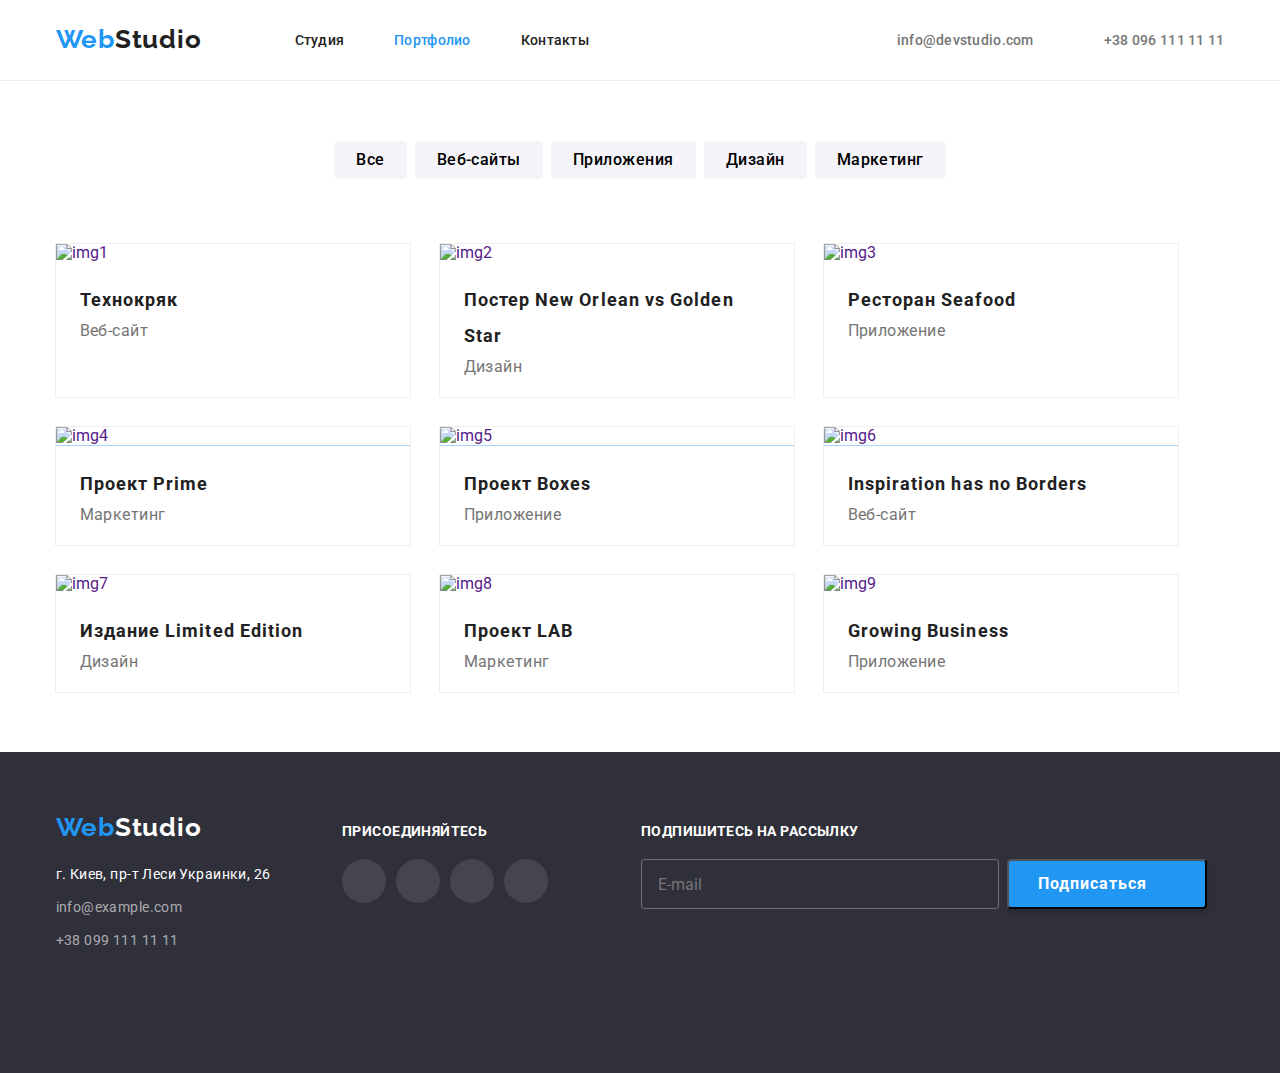
==== commit e9ecb4e4: "changed tittle in the head" ====
--- a/portfolio.html
+++ b/portfolio.html
@@ -3,7 +3,7 @@
 <head>
     <meta charset="UTF-8">
     <meta name="viewport" content="width=device-width, initial-scale=1.0">
-    <title>goit-markup-hw-05</title>
+    <title>OLD_web-studio</title>
     <link rel="stylesheet" href="https://cdnjs.cloudflare.com/ajax/libs/modern-normalize/1.0.0/modern-normalize.min.css">
     <link rel="preconnect" href="https://fonts.gstatic.com">
     <link href="https://fonts.googleapis.com/css2?family=Raleway:wght@700&family=Roboto:wght@400;500;700;900&display=swap"
--- a/css/main.min.css
+++ b/css/main.min.css
@@ -1,2 +1,3 @@
-:root{--hover-color: #2196f3;--background-footer-color: #2f303a;--second-text-color: #757575;--first-text-color: #212121;--background-color: #ffffff;--background-card-color: #f5f4fa}body{font-family:'Roboto', sans-serif;box-sizing:border-box}img{display:block;max-width:100%;height:auto}a{display:block;text-decoration:none}ul{list-style-type:none;padding-left:0px;margin-bottom:0px;margin-top:0px}.header .container{width:100%;padding:0 15px;display:flex;justify-content:space-between;align-items:center}.container{width:100%;padding:0 15px;margin:0 auto}@media screen and (min-width: 480px){.container{width:480px;margin:0 auto}}@media screen and (min-width: 768px){.container{width:800px}}@media screen and (min-width: 1200px){.container{width:1200px;padding-left:15px;padding-right:15px;margin:auto}.header .container{display:flex;align-items:center}}.visually-hidden{position:absolute !important;clip:rect(1px 1px 1px 1px);clip:rect(1px, 1px, 1px, 1px);padding:0 !important;border:0 !important;height:1px !important;width:1px !important;overflow:hidden}.header-portfolio{border-bottom:1px solid #ececec}.btn-mobile-menu{background-color:transparent;padding:0;border:none}.icon-mobile-menu{width:24px;height:16px}.btn-mobile-menu:hover{fill:var(--hover-color)}.mobile-menu{position:fixed;overflow:scroll;top:0;left:50%;transform:translateX(-50%) translateY(-100%);background-color:white;width:100%;height:100vh;padding:48px 15px}.mobile-menu.is-open{transform:translateX(-50%) translateY(0);transition:transform 300ms linear}.mobile-menu-contacts{margin-bottom:32px}.mobile-menu-contacts-link-mail{font-family:Roboto;font-style:normal;font-weight:500;font-size:24px;line-height:30px;letter-spacing:0.02em;color:var(--hover-color);margin-bottom:32px}.mobile-menu-contacts-link-tel{font-family:Roboto;font-style:normal;font-weight:500;font-size:24px;line-height:28px;letter-spacing:0.02em;color:#757575}.mobile-close{position:absolute;right:0;top:0;width:40px;height:40px;display:flex;justify-content:center;align-items:center;padding:0;background-color:transparent;margin:10px 15px;border:none}.mobile-menu-list{margin-bottom:202px}.mobile-menu-item{font-family:Roboto;font-style:normal;font-weight:500;font-size:40px;line-height:47px;letter-spacing:0.02em}.mobile-menu-item:nth-child(2){margin-bottom:32px}.mobile-menu-item:first-child{margin-bottom:35px}.mobile-menu-link{color:#212121}.mobile-menu-social{display:flex}.mobile-menu-social-links{font-family:Roboto;font-style:normal;font-weight:500;font-size:18px;line-height:22px;letter-spacing:0.02em;color:var(--hover-color)}.mobile-menu-social-item:not(:last-child){margin-right:20px}.mobile-close:hover{fill:var(--hover-color)}.mobile-close-icon{width:25px;height:25px}.mobile-menu .logo{margin:16px 15px;padding:0}.logo{font-family:'Raleway', sans-serif;text-decoration:none;letter-spacing:0.03em;font-weight:bold;font-size:24px;margin-right:93px;padding-top:24px;padding-bottom:25px;color:var(--hover-color)}.studio-black{color:var(--first-text-color)}@media screen and (min-width: 768px) and (max-width: 1200px){.logo{margin-right:88px}.btn-mobile-menu{display:none}.nav-menu{display:flex}.nav-menu-link{text-decoration:none;font-weight:500;font-size:14px;line-height:1.142;letter-spacing:0.02em;color:var(--first-text-color);transition:color 250ms cubic-bezier(0.4, 0, 0.2, 1)}.contakts-icon-mail{width:16px;height:12px;fill:currentColor;margin-right:10px}.contakts-icon-smart{width:10px;height:16px;fill:currentColor;margin-right:10px}.vebstudio-accent-line{width:100%;height:4px;position:absolute;left:0;bottom:0}.nav-menu a{display:block;padding-top:32px;padding-bottom:32px}.contacts{margin:18px 0px}.contacts a{letter-spacing:0.02em;text-decoration:none;color:var(--second-text-color);font-weight:500;font-size:14px;line-height:1.142}.contacts-item:not(:last-child){margin-bottom:8px}.nav{display:flex;align-items:center}.portfolio-accent-line{position:absolute;width:100%;height:4px;left:0;bottom:0}.nav-menu-item{position:relative}.nav-menu-item:not(:last-child){margin-right:50px}}@media screen and (max-width: 768px){.nav-menu{display:none}.contacts{display:none}}@media screen and (min-width: 1200px){.header-portfolio{border-bottom:1px solid #ececec}.btn-mobile-menu{display:none}.container-logo{margin-bottom:20px}.logo{font-family:'Raleway', sans-serif;text-decoration:none;letter-spacing:0.03em;font-weight:700;font-size:26px;line-height:1.192;margin-right:93px;padding-top:24px;padding-bottom:25px;color:var(--hover-color)}.studio-black{color:var(--first-text-color)}.studio-white{color:var(--background-color)}.nav-menu{display:flex}.nav-menu a{display:block;padding-top:32px;padding-bottom:32px}.nav-menu :hover,.nav-menu :focus{color:var(--hover-color)}.nav-menu-link{text-decoration:none;font-weight:500;font-size:14px;line-height:1.142;letter-spacing:0.02em;color:var(--first-text-color);transition:color 250ms cubic-bezier(0.4, 0, 0.2, 1)}.contacts{display:flex;margin-left:auto;align-items:center}.contacts a{letter-spacing:0.02em;text-decoration:none;color:var(--second-text-color);font-weight:500;font-size:14px;line-height:1.142;display:flex;align-items:center}.contacts :hover,.contacts :focus{color:var(--hover-color)}.contacts-link{transition:color 250ms cubic-bezier(0.4, 0, 0.2, 1);padding-top:32px;padding-bottom:32px}.contacts .contacts-item+.contacts-item{margin-left:50px}.nav{display:flex;align-items:center}.contakts-icon-mail{width:16px;height:12px;fill:currentColor;margin-right:10px}.contakts-icon-smart{width:10px;height:16px;fill:currentColor;margin-right:10px}.vebstudio-accent-line{width:100%;height:4px;position:absolute;left:0;bottom:0}.portfolio-accent-line{position:absolute;width:100%;height:4px;left:0;bottom:0}.nav-menu-item{position:relative}.nav-menu .nav-menu-item:not(:last-child){margin-right:50px}}.portfolio-section{padding-top:60px;padding-bottom:60px}.images-title{font-weight:bold;font-size:18px;line-height:2;margin-bottom:4px;margin-top:0px;letter-spacing:0.06em;color:var(--first-text-color)}.images-text{font-weight:normal;font-size:16px;line-height:1.185;letter-spacing:0.03em;color:var(--second-text-color);margin-top:0px;margin-bottom:0px}.buttons-menu{display:flex;flex-wrap:wrap;justify-content:start;margin-bottom:50px}.buttons-menu .buttons-item+.buttons-item{margin-left:8px}.buttons-item:nth-child(-n+3){margin-bottom:15px}.portfolio-btn{font-family:Roboto;font-style:normal;font-weight:500;font-size:16px;line-height:1.625;letter-spacing:0.03em;cursor:pointer;border:0px;padding:6px 22px;border-radius:4px;background-color:#f5f4fa;transition-property:background-color;transition-duration:250ms;transition-timing-function:cubic-bezier(0.4, 0, 0.2, 1)}.portfolio-btn:hover,.portfolio-btn:focus{background-color:var(--hover-color);color:var(--background-color);box-shadow:0px 2px 2px 0px rgba(0,0,0,0.12);box-shadow:0px 1px 2px 0px rgba(0,0,0,0.08);box-shadow:0px 3px 1px 0px rgba(0,0,0,0.1)}.cards-menu{display:flex;flex-wrap:wrap}.cards-item{width:450px;outline:1px solid #eeeeee}.cards-item:hover,.cards-item:focus{background:#ffffff;box-sizing:border-box;box-shadow:0px 1px 1px rgba(0,0,0,0.12),0px 4px 4px rgba(0,0,0,0.06),1px 4px 6px rgba(0,0,0,0.16)}.cards-link{text-decoration:none}.cards-box{padding:20px 24px 20px 24px}.cards-images-box{overflow:hidden;position:relative;width:100%;height:294px}.cards-hover-container{position:absolute;top:0;left:0;transform:translateY(101%);transition:transform 250ms cubic-bezier(0.4, 0, 0.2, 1);width:100%;height:100%;background-color:rgba(33,150,243,0.9)}.cards-link:hover .cards-hover-container,.cards-link:focus .cards-hover-container{transform:translateY(0)}.cards-hover-text{padding:63px 24px 63px 24px;font-family:Roboto;height:100%;margin:0;font-size:18px;line-height:28px;letter-spacing:0.03em;color:var(--background-color)}@media screen and (min-width: 768px){.cards-item{max-width:354px}.cards-item:nth-child(2n+1){margin-right:30px}.cards-item:not(:last-child){margin-bottom:30px}.buttons-menu{justify-content:center}}@media screen and (min-width: 1200px){.cards-item:nth-child(-n+6){margin-bottom:30px}.cards-item:nth-child(3n+3){margin-right:0px}.cards-item:nth-child(-n+9){margin-right:30px}.cards-item:nth-child(3),.cards-item:nth-child(6),.cards-item:nth-child(9){margin-right:0}.cards-item:nth-last-child(-n+3){margin-bottom:0}}.hero{background-color:var(--background-footer-color);text-align:center;padding-top:118px;height:400px;background-position:50% 50%;background-repeat:no-repeat;background-size:cover;background-image:linear-gradient(to right, rgba(47,48,58,0.4), rgba(47,48,58,0.4)),url(../images/first-page/background-image/background-image-mobile.jpg)}@media screen and (min-device-pixel-ratio: 2), screen and (min-resolution: 192dpi), screen and (min-resolution: 2dppx){.hero{background-image:linear-gradient(to right, rgba(47,48,58,0.4), rgba(47,48,58,0.4)),url("../images/first-page/background-image/background-image-mobile@2x.jpg")}}.hero-title{color:var(--background-color);letter-spacing:0.06em;text-transform:uppercase;font-style:normal;font-weight:900;font-size:26px;margin:0px auto 30px auto;max-width:500px}.hero-button{font-family:'Roboto', sans-serif;font-weight:bold;font-size:16px;line-height:1.875;letter-spacing:0.06em;background-color:var(--hover-color);color:var(--background-color);cursor:pointer;padding-top:10px;padding-left:32px;padding-bottom:10px;padding-right:32px;border-radius:5px}@media screen and (min-width: 768px) and (max-width: 1200px){.hero{background-color:var(--background-footer-color);text-align:center;padding-top:118px;min-height:400px;background-position:50% 50%;background-repeat:no-repeat;background-size:cover;background-image:linear-gradient(to right, rgba(47,48,58,0.4), rgba(47,48,58,0.4)),url(../images/first-page/background-image/background-image-tablet.jpg)}}.qualities-section{padding-top:94px;padding-bottom:94px;width:100vh}.qualities-item{width:100%}.qualities-menu .qualities-item:not(:last-child){margin-right:30px}.qualities-item:not(:last-child){margin-bottom:30px}.qualities-icons-container{width:100%;height:120px;background-color:#f5f4fa;display:flex;justify-content:center;align-items:center;margin:0px auto 30px auto}.qualities-icons-svg{width:70px;height:70px}.qualities-title{font-weight:bold;font-size:14px;line-height:1.142;letter-spacing:0.03em;text-transform:uppercase;margin-top:0px;margin-bottom:10px;text-align:center}.qualities-text{font-weight:normal;font-size:14px;line-height:1.714;letter-spacing:0.03em;color:var(--second-text-color);margin-bottom:0px;margin-top:0px}@media screen and (min-width: 768px){.qualities-menu{display:flex;flex-wrap:wrap}.qualities-item{width:354px}.qualities-title{text-align:start}}@media screen and (min-width: 1200px){.qualities-item{width:270px}}@media screen and (max-width: 1199px){.our-work-section{display:none}}.our-work-section{padding-bottom:94px}.our-work-menu{display:flex}.our-work-item{width:370px;height:294px;position:relative}.our-work-menu .our-work-item:not(:last-child){margin-right:30px}.our-work-container{position:absolute;width:100%;min-height:70px;background:rgba(47,48,58,0.8);bottom:0;padding-top:27px;padding-bottom:27px}.our-work-text{font-family:Roboto;font-style:normal;font-weight:bold;font-size:14px;line-height:16px;text-align:center;letter-spacing:0.03em;text-transform:uppercase;color:var(--background-color);margin:0;padding:0}.our-team{background-color:var(--background-card-color);padding-top:94px;padding-bottom:94px}.our-team-item{max-width:450px;box-shadow:0px 1px 3px rgba(0,0,0,0.12),0px 1px 1px rgba(0,0,0,0.14),0px 2px 1px rgba(0,0,0,0.2);border-radius:0px 0px 4px 4px}.our-team-item{margin:0 auto 30px auto}.our-team-card-container{background-color:var(--background-color);text-align:center;padding-top:30px;padding-bottom:30px;max-width:450px}.our-team-card{margin-bottom:0px}.our-team-title{font-style:normal;font-weight:500;font-size:16px;line-height:1.187;letter-spacing:0.03em;color:var(--first-text-color);margin-top:0px;margin-bottom:10px}.our-team-text{font-style:normal;font-weight:normal;font-size:16px;line-height:1.187;letter-spacing:0.03em;color:var(--second-text-color);margin-top:0px;margin-bottom:16px}.our-team-icons-menu{display:flex;justify-content:center}.our-team-icons-item:nth-child(n+2){margin-left:10px}.our-team-icons-link{color:#afb1b8;width:44px;height:44px;border-radius:50%;display:flex;justify-content:center;align-items:center;fill:currentColor;transition:background-color 250ms cubic-bezier(0.4, 0, 0.2, 1)}.our-team-icons-link:hover,.our-team-icons-link:focus{background-color:var(--hover-color)}.our-team-icons-svg{width:20px;height:20px;transition:fill 250ms cubic-bezier(0.4, 0, 0.2, 1)}.our-team-icons-link:hover .our-team-icons-svg,.our-team-icons-link:focus .our-team-icons-svg{fill:var(--background-color)}@media screen and (min-width: 768px){.our-team-menu{margin-bottom:0px;display:flex;flex-wrap:wrap}.our-team-item{width:354px}}@media screen and (min-width: 1200px){.our-team-item{width:270px}}.first-logotip{height:49px;width:44px}.second-logotip{height:52px;width:40px}.third-logotip{height:42px;width:41px}.fourth-logotip{height:42px;width:79px}.fifth-logotip{height:47px;width:59px}.sixth-logotip{height:45px;width:88px}.customers-menu{display:flex;flex-wrap:wrap;max-width:480px;margin:0 auto;justify-content:center;padding-bottom:94px}.customers-item{max-width:210px;width:100%;height:90px}.customers-item:nth-child(2n+1){margin-right:30px}.customers-item:nth-child(-n+4){margin-bottom:30px}.customers-link{width:100%;height:100%;border:1px solid #afb1b8;border-radius:4px;display:flex;justify-content:center;align-items:center;color:#afb1b8;transition:border-color 250ms cubic-bezier(0.4, 0, 0.2, 1)}.customers-link:hover,.customers-link:focus{border-color:var(--hover-color)}.customers-logo-svg{fill:currentColor;transition:fill 250ms cubic-bezier(0.4, 0, 0.2, 1)}.customers-link:hover .customers-logo-svg,.customers-link:focus .customers-logo-svg{fill:var(--hover-color)}.regular-customers-title{padding-top:94px;padding-bottom:50px}@media screen and (min-width: 768px){.customers-item{max-width:226px;width:100%;height:90px}.customers-item:nth-child(n+4){margin-bottom:0}.customers-item:nth-child(-n+3){margin-bottom:30px}.customers-item:not(:last-child){margin-right:30px}.customers-item:nth-child(3){margin-right:0}.customers-menu{max-width:768px}}@media screen and (min-width: 1200px){.customers-menu{flex-wrap:nowrap;max-width:1200px}.customers-item{width:170px}.customers-item:not(:last-child){margin-bottom:0;margin-right:30px}}.backdrop{position:fixed;width:100%;height:100%;background-color:rgba(0,0,0,0.2);top:0;left:0;transition:opacity 250ms cubic-bezier(0.4, 0, 0.2, 1),visibility,250ms cubic-bezier(0.4, 0, 0.2, 1)}.backdrop.is-hidden{opacity:0;visibility:hidden;pointer-events:none}.modal{position:absolute;width:450px;height:609px;top:50%;left:50%;transform:translate(-50%, -50%);background:var(--background-color);box-shadow:0px 1px 3px rgba(0,0,0,0.12),0px 1px 1px rgba(0,0,0,0.14),0px 2px 1px rgba(0,0,0,0.2);border-radius:4px;padding:40px 39px 40px 39px}.modal-close{position:absolute;display:flex;justify-content:center;align-items:center;background-color:transparent;width:30px;height:30px;padding:0;border-radius:50%;border:1px solid rgba(0,0,0,0.1);top:8px;right:8px;cursor:pointer}.modal-close-icon{width:18px;height:18px;transition:250ms cubic-bezier(0.4, 0, 0.2, 1)}.modal-close:hover .modal-close-icon{fill:var(--hover-color)}.modal-form-box:nth-child(-n+5){display:flex;flex-direction:column}.modal-form-box:last-child{display:flex;justify-content:center}.modal-form-box:nth-child(6){margin-bottom:30px;display:flex;align-items:center}.modal-form-box:nth-child(2),.modal-form-box:nth-child(3),.modal-form-box:nth-child(4){position:relative;margin-bottom:10px}.modal-form-text{font-family:Roboto;font-style:normal;font-weight:bold;font-size:20px;line-height:23px;text-align:center;letter-spacing:0.03em;color:#212121;margin:0;margin-bottom:12px}.modal-label{font-family:Roboto;font-style:normal;font-weight:normal;font-size:12px;line-height:14px;letter-spacing:0.01em;color:#757575;margin-bottom:4px}.modal-form-coments{width:370px;height:120px;border:1px solid rgba(33,33,33,0.2);border-radius:4px;padding:12px 16px;margin-bottom:20px;resize:none}.modal-form-coments::placeholder{color:rgba(117,117,117,0.5);font-family:Roboto;font-size:14px;font-weight:400;line-height:16px;letter-spacing:0.01em;text-align:left}.modal-form-coments:focus{border-color:#2196f3;outline:none}.modal-form-name{width:370px;height:40px;border:1px solid rgba(33,33,33,0.2);border-radius:4px;padding:12px 42px;transition:250ms cubic-bezier(0.4, 0, 0.2, 1)}.modal-form-name:focus{border-color:#2196f3;outline:none}.modal-form-tel{width:370px;height:40px;border:1px solid rgba(33,33,33,0.2);border-radius:4px;padding:12px 42px;transition:250ms cubic-bezier(0.4, 0, 0.2, 1)}.modal-form-tel:focus{border-color:#2196f3;outline:none}.modal-form-mail{width:370px;height:40px;border:1px solid rgba(33,33,33,0.2);border-radius:4px;padding:12px 42px;transition:250ms cubic-bezier(0.4, 0, 0.2, 1)}.modal-form-mail:focus{border-color:#2196f3;outline:none}.modal-chekbox-link{color:var(--hover-color);margin-left:8px}.modal-label-checkbox{display:flex;align-items:center;font-family:Roboto;font-size:12px;line-height:14px;letter-spacing:0.03em;color:#757575}.modal-label-checkbox::before{content:'';width:16px;height:15px;border:2px solid #212121;display:inline-block;margin-right:8px;background-size:cover}.modal-form-checkbox:checked+.modal-label-checkbox::before{background-image:url(../images/icon-check.svg);background-position:center;border:transparent}.modal-form-checkbox:focus+.modal-label-checkbox::before{outline:3px solid #212121;border-radius:1px;border:none}.modal-form-checkbox{margin-right:8px}.modal-form-submit{width:200px;height:50px;background:#188ce8;box-shadow:0px 4px 4px rgba(0,0,0,0.15);border-radius:4px;font-family:Roboto;font-style:normal;font-weight:bold;font-size:16px;line-height:30px;letter-spacing:0.06em;color:var(--background-color);border:none}.icon-modal-form{width:12px;height:12px;position:absolute;top:32px;left:15px;transition:250ms cubic-bezier(0.4, 0, 0.2, 1)}.modal-form-name:focus+.icon-modal-form,.modal-form-tel:focus+.icon-modal-form,.modal-form-mail:focus+.icon-modal-form{fill:var(--hover-color)}@media screen and (min-width: 1200px){.modal-form-name{width:448px}.modal-form-tel{width:448px}.modal-form-mail{width:448px}.modal{width:528px;padding:40px 40px 40px 40px}.modal-form-coments{width:448px}.modal-label-checkbox{font-size:14px;line-height:24px}}.footer-adress{margin-bottom:9px}.contacts-footer a{text-decoration:none;font-style:normal;font-weight:normal;font-size:14px;line-height:1.714;letter-spacing:0.03em;color:rgba(255,255,255,0.6)}.footer-item:first-child{margin-bottom:9px}.footer{background-color:var(--background-footer-color);height:603px;padding:60px 15px}.address-link{color:var(--background-color);font-weight:normal;font-size:14px;line-height:1.714;text-decoration:none;font-style:normal;letter-spacing:0.03em}.footer-flex{width:100%;height:100%}.footer-text{font-family:Roboto;font-style:normal;font-weight:bold;font-size:14px;line-height:16px;letter-spacing:0.03em;text-transform:uppercase;color:var(--background-color);margin-top:0;margin-bottom:20px;text-align:center}.footer-icons-menu{display:flex;justify-content:space-between}.footer-flex-element-1{margin:0 auto;text-align:center;margin-bottom:60px;width:282px}.footer-flex-element-2{width:206px;margin:0 auto 60px auto}.footer-icons-svg{width:20px;height:20px;fill:currentColor}.footer-icons-link{color:var(--background-color);background-color:#44454e;width:44px;height:44px;border-radius:50%;display:flex;justify-content:center;align-items:center;fill:currentColor;transition:background-color 250ms cubic-bezier(0.4, 0, 0.2, 1)}.footer-icons-link:hover,.footer-icons-link:focus{background-color:var(--hover-color)}.footers-logo{padding:0;margin:0 auto}.studio-white{color:var(--background-color)}.container-logo{margin-bottom:20px}@media screen and (min-width: 768px){.footer{height:463px}.footer-flex{display:flex;flex-wrap:wrap}.footer-form{width:768px}}@media screen and (min-width: 1200px){.footer-flex-element-1{margin-right:70px;text-align:start;width:285px}.footer-flex-element-2{margin-right:93px}.footer-flex{flex-wrap:nowrap;align-items:baseline;padding:0 15px;width:1200px}.footer-icons-item:not(:last-child){margin-right:10px}.footer-text{text-align:start}}.footer-form-box{text-align:center}.footer-form-text{font-family:Roboto;font-weight:bold;font-size:14px;line-height:16px;letter-spacing:0.03em;text-transform:uppercase;color:var(--background-color);margin-top:0;margin-bottom:20px;text-align:center}.footer-form-mail{height:50px;width:100%;max-width:450px;border:1px solid rgba(255,255,255,0.3);box-sizing:border-box;border-radius:4px;background:var(--background-footer-color);color:var(--background-color);padding-left:16px;margin:0 auto 20px 0}.footer-form-button{display:block;background-image:url(../images/icon-send.svg);width:200px;height:50px;top:13px;right:28px;background-position:148px, 13px;background-repeat:no-repeat;background-color:var(--hover-color);font-family:Roboto;font-weight:bold;font-size:16px;line-height:30px;letter-spacing:0.06em;color:var(--background-color);box-shadow:0px 4px 4px rgba(0,0,0,0.15);border-radius:4px;text-align:start;padding-left:29px;cursor:pointer;margin:0 auto}.footer-form{margin:0 auto}@media screen and (min-width: 1200px){.footer-form-mail{width:358px}.footer-form-box{display:flex;max-width:570px}.footer-form-text{text-align:start}}.section-title{font-weight:bold;font-size:36px;line-height:1.166;letter-spacing:0.03em;color:var(--first-text-color);margin-top:0px;margin-bottom:50px;text-align:center}.accent{color:var(--hover-color)}
+:root{--hover-color: #2196f3;--background-footer-color: #2f303a;--second-text-color: #757575;--first-text-color: #212121;--background-color: #ffffff;--background-card-color: #f5f4fa}body{font-family:'Roboto', sans-serif;box-sizing:border-box}img{display:block;max-width:100%;height:auto}a{display:block;text-decoration:none}ul{list-style-type:none;padding-left:0px;margin-bottom:0px;margin-top:0px}.header .container{width:100%;padding:0 15px;display:flex;justify-content:space-between;align-items:center}.container{max-width:100%;padding:0 15px;margin:0 auto}@media screen and (min-width: 480px){.container{max-width:767px;margin:0 auto}}@media screen and (min-width: 768px){.container{max-width:1199px}}@media screen and (min-width: 1200px){.container{width:1200px;padding-left:15px;padding-right:15px;margin:auto}.header .container{display:flex;align-items:center}}.visually-hidden{position:absolute !important;clip:rect(1px 1px 1px 1px);clip:rect(1px, 1px, 1px, 1px);padding:0 !important;border:0 !important;height:1px !important;width:1px !important;overflow:hidden}.header-portfolio{border-bottom:1px solid #ececec}.btn-mobile-menu{background-color:transparent;padding:0;border:none}.icon-mobile-menu{width:24px;height:16px}.btn-mobile-menu:hover{fill:var(--hover-color)}.mobile-menu{position:fixed;z-index:1;overflow:scroll;top:0;left:50%;transform:translateX(-50%) translateY(-100%);background-color:white;width:100%;max-width:480px;height:100vh;padding:48px 15px}.mobile-menu.is-open{transform:translateX(-50%) translateY(0);transition:transform 300ms linear}.mobile-menu-contacts{margin-bottom:32px;text-align:center}.mobile-menu-contacts-link-mail{font-family:Roboto;font-style:normal;font-weight:500;font-size:24px;line-height:30px;letter-spacing:0.02em;color:var(--hover-color);margin-bottom:32px}.mobile-menu-contacts-link-tel{font-family:Roboto;font-style:normal;font-weight:500;font-size:24px;line-height:28px;letter-spacing:0.02em;color:#757575}.mobile-close{position:absolute;right:0;top:0;width:40px;height:40px;display:flex;justify-content:center;align-items:center;padding:0;background-color:transparent;margin:10px 15px;border:none}.mobile-menu-list{margin-bottom:202px;text-align:center}.mobile-menu-item{font-family:Roboto;font-style:normal;font-weight:500;font-size:40px;line-height:47px;letter-spacing:0.02em}.mobile-menu-item:nth-child(2){margin-bottom:32px}.mobile-menu-item:first-child{margin-bottom:35px}.mobile-menu-link{color:#212121}.mobile-menu-social{display:flex;flex-wrap:wrap;justify-content:space-around}.mobile-menu-social-links{font-family:Roboto;font-style:normal;font-weight:500;font-size:18px;line-height:22px;letter-spacing:0.02em;color:var(--hover-color)}.mobile-menu-social-item{margin-bottom:20px}.mobile-close:hover{fill:var(--hover-color)}.mobile-close-icon{width:25px;height:25px}.mobile-menu .logo{margin:16px 15px;padding:0}.logo{font-family:'Raleway', sans-serif;text-decoration:none;letter-spacing:0.03em;font-weight:bold;font-size:24px;margin-right:93px;padding-top:24px;padding-bottom:25px;color:var(--hover-color)}.studio-black{color:var(--first-text-color)}@media screen and (min-width: 768px) and (max-width: 1200px){.logo{margin-right:88px}.btn-mobile-menu{display:none}.nav-menu{display:flex}.nav-menu-link{text-decoration:none;font-weight:500;font-size:14px;line-height:1.142;letter-spacing:0.02em;color:var(--first-text-color);transition:color 250ms cubic-bezier(0.4, 0, 0.2, 1)}.contakts-icon-mail{width:16px;height:12px;fill:currentColor;margin-right:10px}.contakts-icon-smart{width:10px;height:16px;fill:currentColor;margin-right:10px}.vebstudio-accent-line{width:100%;height:4px;position:absolute;left:0;bottom:0}.nav-menu a{display:block;padding-top:32px;padding-bottom:32px}.contacts{margin:18px 0px}.contacts a{letter-spacing:0.02em;text-decoration:none;color:var(--second-text-color);font-weight:500;font-size:14px;line-height:1.142}.contacts-item:not(:last-child){margin-bottom:8px}.nav{display:flex;align-items:center}.portfolio-accent-line{position:absolute;width:100%;height:4px;left:0;bottom:0}.nav-menu-item{position:relative}.nav-menu-item:not(:last-child){margin-right:50px}}@media screen and (max-width: 768px){.nav-menu{display:none}.contacts{display:none}}@media screen and (min-width: 1200px){.header-portfolio{border-bottom:1px solid #ececec}.btn-mobile-menu{display:none}.container-logo{margin-bottom:20px}.logo{font-family:'Raleway', sans-serif;text-decoration:none;letter-spacing:0.03em;font-weight:700;font-size:26px;line-height:1.192;margin-right:93px;padding-top:24px;padding-bottom:25px;color:var(--hover-color)}.studio-black{color:var(--first-text-color)}.studio-white{color:var(--background-color)}.nav-menu{display:flex}.nav-menu a{display:block;padding-top:32px;padding-bottom:32px}.nav-menu :hover,.nav-menu :focus{color:var(--hover-color)}.nav-menu-link{text-decoration:none;font-weight:500;font-size:14px;line-height:1.142;letter-spacing:0.02em;color:var(--first-text-color);transition:color 250ms cubic-bezier(0.4, 0, 0.2, 1)}.contacts{display:flex;margin-left:auto;align-items:center}.contacts a{letter-spacing:0.02em;text-decoration:none;color:var(--second-text-color);font-weight:500;font-size:14px;line-height:1.142;display:flex;align-items:center}.contacts :hover,.contacts :focus{color:var(--hover-color)}.contacts-link{transition:color 250ms cubic-bezier(0.4, 0, 0.2, 1);padding-top:32px;padding-bottom:32px}.contacts .contacts-item+.contacts-item{margin-left:50px}.nav{display:flex;align-items:center}.contakts-icon-mail{width:16px;height:12px;fill:currentColor;margin-right:10px}.contakts-icon-smart{width:10px;height:16px;fill:currentColor;margin-right:10px}.vebstudio-accent-line{width:100%;height:4px;position:absolute;left:0;bottom:0}.portfolio-accent-line{position:absolute;width:100%;height:4px;left:0;bottom:0}.nav-menu-item{position:relative}.nav-menu .nav-menu-item:not(:last-child){margin-right:50px}}.portfolio-section{padding-top:60px;padding-bottom:60px}.images-title{font-weight:bold;font-size:18px;line-height:2;margin-bottom:4px;margin-top:0px;letter-spacing:0.06em;color:var(--first-text-color)}.images-text{font-weight:normal;font-size:16px;line-height:1.185;letter-spacing:0.03em;color:var(--second-text-color);margin-top:0px;margin-bottom:0px}.buttons-menu{display:flex;flex-wrap:wrap;justify-content:start;margin-bottom:50px}.buttons-item:not(:last-child){margin-right:8px}.buttons-item:nth-child(-n+3){margin-bottom:15px}.portfolio-btn{font-family:Roboto;font-style:normal;font-weight:500;font-size:16px;line-height:1.625;letter-spacing:0.03em;cursor:pointer;border:0px;padding:6px 22px;border-radius:4px;background-color:#f5f4fa;transition-property:background-color;transition-duration:250ms;transition-timing-function:cubic-bezier(0.4, 0, 0.2, 1)}.portfolio-btn:hover,.portfolio-btn:focus{background-color:var(--hover-color);color:var(--background-color);box-shadow:0px 2px 2px 0px rgba(0,0,0,0.12);box-shadow:0px 1px 2px 0px rgba(0,0,0,0.08);box-shadow:0px 3px 1px 0px rgba(0,0,0,0.1)}.cards-menu{display:flex;flex-wrap:wrap;justify-content:center}.cards-item{width:450px;outline:1px solid #eeeeee}.cards-item:not(:last-child){margin-bottom:30px}.cards-item:hover,.cards-item:focus{background:#ffffff;box-sizing:border-box;box-shadow:0px 1px 1px rgba(0,0,0,0.12),0px 4px 4px rgba(0,0,0,0.06),1px 4px 6px rgba(0,0,0,0.16)}.cards-link{text-decoration:none}.cards-box{padding:20px 24px 20px 24px}.cards-images-box{overflow:hidden;position:relative;width:100%;max-height:294px;height:100%}.cards-hover-container{position:absolute;top:0;left:0;transform:translateY(101%);transition:transform 250ms cubic-bezier(0.4, 0, 0.2, 1);width:100%;height:100%;background-color:rgba(33,150,243,0.9)}.cards-link:hover .cards-hover-container,.cards-link:focus .cards-hover-container{transform:translateY(0)}.cards-hover-text{padding:63px 24px 63px 24px;font-family:Roboto;height:100%;margin:0;font-size:18px;line-height:28px;letter-spacing:0.03em;color:var(--background-color)}@media screen and (min-width: 768px){.cards-item{max-width:354px}.cards-item:nth-child(2n+1){margin-right:30px}.cards-item:not(:last-child){margin-bottom:30px}.buttons-menu{justify-content:center;max-width:100%}.cards-menu{max-width:768px;margin:0 auto;justify-content:start}}@media screen and (min-width: 1200px){.cards-menu{max-width:1200px;margin:0 auto}.cards-item:nth-child(-n+6){margin-bottom:30px}.cards-item:nth-child(3n+3){margin-right:0px}.cards-item:nth-child(-n+9){margin-right:30px}.cards-item:nth-child(3),.cards-item:nth-child(6),.cards-item:nth-child(9){margin-right:0}.cards-item:nth-last-child(-n+3){margin-bottom:0}}.hero{background-color:var(--background-footer-color);text-align:center;padding-top:118px;min-height:400px;background-position:50% 50%;background-repeat:no-repeat;background-size:cover;background-image:linear-gradient(to right, rgba(47,48,58,0.4), rgba(47,48,58,0.4)),url("../images/first-page/background-image/background-image-mobile.jpg")}.hero-button{border:none}@media screen and (min-device-pixel-ratio: 2) and (min-width: 320px), screen and (min-resolution: 192dpi) and (min-width: 320px), screen and (min-resolution: 2dppx) and (min-width: 320px){.hero{background-image:linear-gradient(to right, rgba(47,48,58,0.4), rgba(47,48,58,0.4)),url("../images/first-page/background-image/background-image-mobile@2x.jpg")}}.hero-title{color:var(--background-color);letter-spacing:0.06em;text-transform:uppercase;font-style:normal;font-weight:900;font-size:26px;margin:0px auto 30px auto;max-width:500px}.hero-button{font-family:'Roboto', sans-serif;font-weight:bold;font-size:16px;line-height:1.875;letter-spacing:0.06em;background-color:var(--hover-color);color:var(--background-color);cursor:pointer;padding-top:10px;padding-left:32px;padding-bottom:10px;padding-right:32px;border-radius:5px}@media screen and (min-width: 768px) and (max-width: 1200px){.hero{background-color:var(--background-footer-color);text-align:center;padding-top:118px;min-height:400px;background-position:50% 50%;background-repeat:no-repeat;background-size:cover;background-image:linear-gradient(to right, rgba(47,48,58,0.4), rgba(47,48,58,0.4)),url("../images/first-page/background-image/background-image-tablet.jpg")}}@media screen and (min-device-pixel-ratio: 2) and (min-width: 768px), screen and (min-resolution: 192dpi) and (min-width: 768px), screen and (min-resolution: 2dppx) and (min-width: 768px){.hero{background-image:linear-gradient(to right, rgba(47,48,58,0.4), rgba(47,48,58,0.4)),url("../images/first-page/background-image/background-image-tablet@2x.jpg")}}@media screen and (min-width: 1200px){.hero{background-color:var(--background-footer-color);text-align:center;padding-top:200px;padding-bottom:200px;min-height:600px;background-position:50% 50%;background-repeat:no-repeat;background-size:cover;background-image:linear-gradient(to right, rgba(47,48,58,0.4), rgba(47,48,58,0.4)),url("../images/first-page/background-image/background-image-desktop.jpg")}.hero-title{font-family:Roboto;font-style:normal;font-weight:900;font-size:44px;line-height:60px;text-align:center;letter-spacing:0.06em;text-transform:uppercase;max-width:610px}}@media screen and (min-device-pixel-ratio: 2) and (min-width: 1200px), screen and (min-resolution: 192dpi) and (min-width: 1200px), screen and (min-resolution: 2dppx) and (min-width: 1200px){.hero{background-image:linear-gradient(to right, rgba(47,48,58,0.4), rgba(47,48,58,0.4)),url("../images/first-page/background-image/background-image-desktop@2x.jpg")}}.qualities-section{padding-top:94px;padding-bottom:94px;width:100%;margin:0 auto}.qualities-icons-container{width:100%;height:120px;background-color:#f5f4fa;display:flex;justify-content:center;align-items:center;margin:0px auto 30px auto}.qualities-icons-svg{width:70px;height:70px}.qualities-title{font-weight:bold;font-size:14px;line-height:1.142;letter-spacing:0.03em;text-transform:uppercase;margin-top:0px;margin-bottom:10px;text-align:center}.qualities-text{font-weight:normal;font-size:14px;line-height:1.714;letter-spacing:0.03em;color:var(--second-text-color);margin-bottom:0px;margin-top:0px}.qualities-title{text-align:start}.qualities-item{max-width:450px;width:100%;margin:0 auto}@media screen and (min-width: 768px){.qualities-menu{display:flex;flex-wrap:wrap;max-width:1199px;width:100%}.qualities-item{max-width:354px}.qualities-menu{max-width:768px;margin:0 auto}}@media screen and (min-width: 1200px){.qualities-item{width:270px}.qualities-menu{max-width:1200px;margin:0 auto}}@media screen and (max-width: 1199px){.our-work-section{display:none}}.our-work-section{padding-bottom:94px}.our-work-menu{display:flex}.our-work-item{width:370px;height:294px;position:relative}.our-work-menu .our-work-item:not(:last-child){margin-right:30px}.our-work-container{position:absolute;width:100%;min-height:70px;background:rgba(47,48,58,0.8);bottom:0;padding-top:27px;padding-bottom:27px}.our-work-text{font-family:Roboto;font-style:normal;font-weight:bold;font-size:14px;line-height:16px;text-align:center;letter-spacing:0.03em;text-transform:uppercase;color:var(--background-color);margin:0;padding:0}.our-team{background-color:var(--background-card-color);padding-top:94px;padding-bottom:60px}.our-team-item{max-width:450px;box-shadow:0px 1px 3px rgba(0,0,0,0.12),0px 1px 1px rgba(0,0,0,0.14),0px 2px 1px rgba(0,0,0,0.2);border-radius:0px 0px 4px 4px}.our-team-item{margin:0 auto 30px auto}.our-team-card-container{background-color:var(--background-color);text-align:center;padding-top:30px;padding-bottom:30px;max-width:450px}.our-team-card{margin-bottom:0px}.our-team-title{font-style:normal;font-weight:500;font-size:16px;line-height:1.187;letter-spacing:0.03em;color:var(--first-text-color);margin-top:0px;margin-bottom:10px}.our-team-text{font-style:normal;font-weight:normal;font-size:16px;line-height:1.187;letter-spacing:0.03em;color:var(--second-text-color);margin-top:0px;margin-bottom:16px}.our-team-icons-menu{display:flex;justify-content:center}.our-team-icons-item:nth-child(n+2){margin-left:10px}.our-team-icons-link{color:#afb1b8;width:44px;height:44px;border-radius:50%;display:flex;justify-content:center;align-items:center;fill:currentColor;transition:background-color 250ms cubic-bezier(0.4, 0, 0.2, 1)}.our-team-icons-link:hover,.our-team-icons-link:focus{background-color:var(--hover-color)}.our-team-icons-svg{width:20px;height:20px;transition:fill 250ms cubic-bezier(0.4, 0, 0.2, 1)}.our-team-icons-link:hover .our-team-icons-svg,.our-team-icons-link:focus .our-team-icons-svg{fill:var(--background-color)}@media screen and (min-width: 768px){.our-team-menu{margin-bottom:0px;display:flex;flex-wrap:wrap}.our-team-item{width:354px}}@media screen and (min-width: 1200px){.our-team-item{width:270px}}.first-logotip{height:49px;width:44px}.second-logotip{height:52px;width:40px}.third-logotip{height:42px;width:41px}.fourth-logotip{height:42px;width:79px}.fifth-logotip{height:47px;width:59px}.sixth-logotip{height:45px;width:88px}.customers-menu{display:flex;flex-wrap:wrap;max-width:480px;width:100%;margin:0 auto;justify-content:space-around;padding-bottom:94px}.customers-item{max-width:210px;width:100%;height:90px}.customers-item:nth-child(-n+4){margin-bottom:30px}.customers-link{width:100%;height:100%;border:1px solid #afb1b8;border-radius:4px;display:flex;justify-content:center;align-items:center;color:#afb1b8;transition:border-color 250ms cubic-bezier(0.4, 0, 0.2, 1)}.customers-link:hover,.customers-link:focus{border-color:var(--hover-color)}.customers-logo-svg{fill:currentColor;transition:fill 250ms cubic-bezier(0.4, 0, 0.2, 1)}.customers-link:hover .customers-logo-svg,.customers-link:focus .customers-logo-svg{fill:var(--hover-color)}@media screen and (max-width: 449px){.customers-item:nth-child(5){margin-bottom:30px}}@media screen and (min-width: 768px){.customers-item{max-width:226px;width:100%;height:90px}.customers-item:nth-child(n+4){margin-bottom:0}.customers-item:nth-child(-n+3){margin-bottom:30px}.customers-item:not(:last-child){margin-right:30px}.customers-item:nth-child(3){margin-right:0}.customers-menu{max-width:768px}}@media screen and (min-width: 1200px){.customers-menu{flex-wrap:nowrap;max-width:1200px}.customers-item{width:170px}.customers-item:not(:last-child){margin-bottom:0;margin-right:30px}}.backdrop{position:fixed;width:100%;height:100%;background-color:rgba(0,0,0,0.2);top:0;left:0;transition:opacity 250ms cubic-bezier(0.4, 0, 0.2, 1),visibility,250ms cubic-bezier(0.4, 0, 0.2, 1)}.backdrop.is-hidden{opacity:0;visibility:hidden;pointer-events:none}.modal{position:absolute;width:450px;height:609px;top:50%;left:50%;transform:translate(-50%, -50%);background:var(--background-color);box-shadow:0px 1px 3px rgba(0,0,0,0.12),0px 1px 1px rgba(0,0,0,0.14),0px 2px 1px rgba(0,0,0,0.2);border-radius:4px;padding:40px 39px 40px 39px}.modal-close{position:absolute;display:flex;justify-content:center;align-items:center;background-color:transparent;width:30px;height:30px;padding:0;border-radius:50%;border:1px solid rgba(0,0,0,0.1);top:8px;right:8px;cursor:pointer}.modal-close-icon{width:18px;height:18px;transition:250ms cubic-bezier(0.4, 0, 0.2, 1)}.modal-close:hover .modal-close-icon{fill:var(--hover-color)}.modal-form-box:nth-child(-n+5){display:flex;flex-direction:column}.modal-form-box:last-child{display:flex;justify-content:center}.modal-form-box:nth-child(6){margin-bottom:30px;display:flex;align-items:center}.modal-form-box:nth-child(2),.modal-form-box:nth-child(3),.modal-form-box:nth-child(4){position:relative;margin-bottom:10px}.modal-form-text{font-family:Roboto;font-style:normal;font-weight:bold;font-size:20px;line-height:23px;text-align:center;letter-spacing:0.03em;color:#212121;margin:0;margin-bottom:12px}.modal-label{font-family:Roboto;font-style:normal;font-weight:normal;font-size:12px;line-height:14px;letter-spacing:0.01em;color:#757575;margin-bottom:4px}.modal-form-coments{width:370px;height:120px;border:1px solid rgba(33,33,33,0.2);border-radius:4px;padding:12px 16px;margin-bottom:20px;resize:none}.modal-form-coments::placeholder{color:rgba(117,117,117,0.5);font-family:Roboto;font-size:14px;font-weight:400;line-height:16px;letter-spacing:0.01em;text-align:left}.modal-form-coments:focus{border-color:#2196f3;outline:none}.modal-form-name{width:370px;height:40px;border:1px solid rgba(33,33,33,0.2);border-radius:4px;padding:12px 42px;transition:250ms cubic-bezier(0.4, 0, 0.2, 1)}.modal-form-name:focus{border-color:#2196f3;outline:none}.modal-form-tel{width:370px;height:40px;border:1px solid rgba(33,33,33,0.2);border-radius:4px;padding:12px 42px;transition:250ms cubic-bezier(0.4, 0, 0.2, 1)}.modal-form-tel:focus{border-color:#2196f3;outline:none}.modal-form-mail{width:370px;height:40px;border:1px solid rgba(33,33,33,0.2);border-radius:4px;padding:12px 42px;transition:250ms cubic-bezier(0.4, 0, 0.2, 1)}.modal-form-mail:focus{border-color:#2196f3;outline:none}.modal-chekbox-link{color:var(--hover-color);margin-left:8px}.modal-label-checkbox{display:flex;align-items:center;font-family:Roboto;font-size:12px;line-height:14px;letter-spacing:0.03em;color:#757575}.modal-label-checkbox::before{content:'';width:16px;height:15px;border:2px solid #212121;display:inline-block;margin-right:8px;background-size:cover}.modal-form-checkbox:checked+.modal-label-checkbox::before{background-image:url(../images/icon-check.svg);background-position:center;border:transparent}.modal-form-checkbox:focus+.modal-label-checkbox::before{outline:3px solid #212121;border-radius:1px;border:none}.modal-form-checkbox{margin-right:8px}.modal-form-submit{width:200px;height:50px;background:#188ce8;box-shadow:0px 4px 4px rgba(0,0,0,0.15);border-radius:4px;font-family:Roboto;font-style:normal;font-weight:bold;font-size:16px;line-height:30px;letter-spacing:0.06em;color:var(--background-color);border:none}.icon-modal-form{width:12px;height:12px;position:absolute;top:32px;left:15px;transition:250ms cubic-bezier(0.4, 0, 0.2, 1)}.modal-form-name:focus+.icon-modal-form,.modal-form-tel:focus+.icon-modal-form,.modal-form-mail:focus+.icon-modal-form{fill:var(--hover-color)}@media screen and (min-width: 1200px){.modal-form-name{width:448px}.modal-form-tel{width:448px}.modal-form-mail{width:448px}.modal{width:528px;padding:40px 40px 40px 40px}.modal-form-coments{width:448px}.modal-label-checkbox{font-size:14px;line-height:24px}}.footer-adress{margin-bottom:9px}.contacts-footer a{text-decoration:none;font-style:normal;font-weight:normal;font-size:14px;line-height:1.714;letter-spacing:0.03em;color:rgba(255,255,255,0.6)}.footer-item:first-child{margin-bottom:9px}.footer{background-color:var(--background-footer-color);height:603px;padding:60px 15px}.address-link{color:var(--background-color);font-weight:normal;font-size:14px;line-height:1.714;text-decoration:none;font-style:normal;letter-spacing:0.03em}.footer-flex{width:100%;height:100%}.footer-text{font-family:Roboto;font-style:normal;font-weight:bold;font-size:14px;line-height:16px;letter-spacing:0.03em;text-transform:uppercase;color:var(--background-color);margin-top:0;margin-bottom:20px;text-align:center}.footer-icons-menu{display:flex;justify-content:space-between}.footer-flex-element-1{margin:0 auto;text-align:center;margin-bottom:60px;max-width:282px}.footer-flex-element-2{width:206px;margin:0 auto 60px auto}.footer-icons-svg{width:20px;height:20px;fill:currentColor}.footer-icons-link{color:var(--background-color);background-color:#44454e;width:44px;height:44px;border-radius:50%;display:flex;justify-content:center;align-items:center;fill:currentColor;transition:background-color 250ms cubic-bezier(0.4, 0, 0.2, 1)}.footer-icons-link:hover,.footer-icons-link:focus{background-color:var(--hover-color)}.footers-logo{padding:0;margin:0 auto}.studio-white{color:var(--background-color)}.container-logo{margin-bottom:20px}@media screen and (min-width: 768px){.footer{height:463px}.footer-flex{display:flex;flex-wrap:wrap}.footer-form{width:768px}}@media screen and (min-width: 1200px){.footer-flex-element-1{margin-right:70px;text-align:start;width:285px}.footer-flex-element-2{margin-right:93px}.footer-flex{flex-wrap:nowrap;align-items:baseline;padding:0 15px;width:1200px}.footer-icons-item:not(:last-child){margin-right:10px}.footer-text{text-align:start}.footer{min-height:132px;height:100%}}.footer-form-box{text-align:center}.footer-form-text{font-family:Roboto;font-weight:bold;font-size:14px;line-height:16px;letter-spacing:0.03em;text-transform:uppercase;color:var(--background-color);margin-top:0;margin-bottom:20px;text-align:center}.footer-form-mail{height:50px;width:100%;max-width:450px;border:1px solid rgba(255,255,255,0.3);box-sizing:border-box;border-radius:4px;background:var(--background-footer-color);color:var(--background-color);padding-left:16px;margin:0 auto 20px 0}.footer-form-button{display:block;background-image:url(../images/icon-send.svg);width:200px;height:50px;top:13px;right:28px;background-position:148px, 13px;background-repeat:no-repeat;background-color:var(--hover-color);font-family:Roboto;font-weight:bold;font-size:16px;line-height:30px;letter-spacing:0.06em;color:var(--background-color);box-shadow:0px 4px 4px rgba(0,0,0,0.15);border-radius:4px;text-align:start;padding-left:29px;cursor:pointer;margin:0 auto}.footer-form{margin:0 auto}@media screen and (min-width: 1200px){.footer-form-mail{width:358px}.footer-form-box{display:flex;max-width:570px}.footer-form-text{text-align:start}}.section-title{font-weight:bold;font-size:36px;line-height:1.166;letter-spacing:0.03em;color:var(--first-text-color);margin-top:60px;margin-bottom:30px;text-align:center}.accent{color:var(--hover-color)}
+:root{--hover-color: #2196f3;--background-footer-color: #2f303a;--second-text-color: #757575;--first-text-color: #212121;--background-color: #ffffff;--background-card-color: #f5f4fa}body{font-family:'Roboto', sans-serif;box-sizing:border-box}img{display:block;max-width:100%;height:auto}a{display:block;text-decoration:none}ul{list-style-type:none;padding-left:0px;margin-bottom:0px;margin-top:0px}.header .container{width:100%;padding:0 15px;display:flex;justify-content:space-between;align-items:center}.container{max-width:100%;padding:0 15px;margin:0 auto}@media screen and (min-width: 480px){.container{max-width:767px;margin:0 auto}}@media screen and (min-width: 768px){.container{max-width:1199px}}@media screen and (min-width: 1200px){.container{width:1200px;padding-left:15px;padding-right:15px;margin:auto}.header .container{display:flex;align-items:center}}.visually-hidden{position:absolute !important;clip:rect(1px 1px 1px 1px);clip:rect(1px, 1px, 1px, 1px);padding:0 !important;border:0 !important;height:1px !important;width:1px !important;overflow:hidden}.header-portfolio{border-bottom:1px solid #ececec}.btn-mobile-menu{background-color:transparent;padding:0;border:none}.icon-mobile-menu{width:24px;height:16px}.btn-mobile-menu:hover{fill:var(--hover-color)}.mobile-menu{position:fixed;z-index:1;overflow:scroll;top:0;left:50%;transform:translateX(-50%) translateY(-100%);background-color:white;width:100%;max-width:480px;height:100vh;padding:48px 15px}.mobile-menu.is-open{transform:translateX(-50%) translateY(0);transition:transform 300ms linear}.mobile-menu-contacts{margin-bottom:32px;text-align:center}.mobile-menu-contacts-link-mail{font-family:Roboto;font-style:normal;font-weight:500;font-size:24px;line-height:30px;letter-spacing:0.02em;color:var(--hover-color);margin-bottom:32px}.mobile-menu-contacts-link-tel{font-family:Roboto;font-style:normal;font-weight:500;font-size:24px;line-height:28px;letter-spacing:0.02em;color:#757575}.mobile-close{position:absolute;right:0;top:0;width:40px;height:40px;display:flex;justify-content:center;align-items:center;padding:0;background-color:transparent;margin:10px 15px;border:none}.mobile-menu-list{margin-bottom:202px;text-align:center}.mobile-menu-item{font-family:Roboto;font-style:normal;font-weight:500;font-size:40px;line-height:47px;letter-spacing:0.02em}.mobile-menu-item:nth-child(2){margin-bottom:32px}.mobile-menu-item:first-child{margin-bottom:35px}.mobile-menu-link{color:#212121}.mobile-menu-social{display:flex;flex-wrap:wrap;justify-content:space-around}.mobile-menu-social-links{font-family:Roboto;font-style:normal;font-weight:500;font-size:18px;line-height:22px;letter-spacing:0.02em;color:var(--hover-color)}.mobile-menu-social-item{margin-bottom:20px}.mobile-close:hover{fill:var(--hover-color)}.mobile-close-icon{width:25px;height:25px}.mobile-menu .logo{margin:16px 15px;padding:0}.logo{font-family:'Raleway', sans-serif;text-decoration:none;letter-spacing:0.03em;font-weight:bold;font-size:24px;margin-right:93px;padding-top:24px;padding-bottom:25px;color:var(--hover-color)}.studio-black{color:var(--first-text-color)}@media screen and (min-width: 768px) and (max-width: 1200px){.logo{margin-right:88px}.btn-mobile-menu{display:none}.nav-menu{display:flex}.nav-menu-link{text-decoration:none;font-weight:500;font-size:14px;line-height:1.142;letter-spacing:0.02em;color:var(--first-text-color);transition:color 250ms cubic-bezier(0.4, 0, 0.2, 1)}.contakts-icon-mail{width:16px;height:12px;fill:currentColor;margin-right:10px}.contakts-icon-smart{width:10px;height:16px;fill:currentColor;margin-right:10px}.vebstudio-accent-line{width:100%;height:4px;position:absolute;left:0;bottom:0}.nav-menu a{display:block;padding-top:32px;padding-bottom:32px}.contacts{margin:18px 0px}.contacts a{letter-spacing:0.02em;text-decoration:none;color:var(--second-text-color);font-weight:500;font-size:14px;line-height:1.142}.contacts-item:not(:last-child){margin-bottom:8px}.nav{display:flex;align-items:center}.portfolio-accent-line{position:absolute;width:100%;height:4px;left:0;bottom:0}.nav-menu-item{position:relative}.nav-menu-item:not(:last-child){margin-right:50px}}@media screen and (max-width: 768px){.nav-menu{display:none}.contacts{display:none}}@media screen and (min-width: 1200px){.header-portfolio{border-bottom:1px solid #ececec}.btn-mobile-menu{display:none}.container-logo{margin-bottom:20px}.logo{font-family:'Raleway', sans-serif;text-decoration:none;letter-spacing:0.03em;font-weight:700;font-size:26px;line-height:1.192;margin-right:93px;padding-top:24px;padding-bottom:25px;color:var(--hover-color)}.studio-black{color:var(--first-text-color)}.studio-white{color:var(--background-color)}.nav-menu{display:flex}.nav-menu a{display:block;padding-top:32px;padding-bottom:32px}.nav-menu :hover,.nav-menu :focus{color:var(--hover-color)}.nav-menu-link{text-decoration:none;font-weight:500;font-size:14px;line-height:1.142;letter-spacing:0.02em;color:var(--first-text-color);transition:color 250ms cubic-bezier(0.4, 0, 0.2, 1)}.contacts{display:flex;margin-left:auto;align-items:center}.contacts a{letter-spacing:0.02em;text-decoration:none;color:var(--second-text-color);font-weight:500;font-size:14px;line-height:1.142;display:flex;align-items:center}.contacts :hover,.contacts :focus{color:var(--hover-color)}.contacts-link{transition:color 250ms cubic-bezier(0.4, 0, 0.2, 1);padding-top:32px;padding-bottom:32px}.contacts .contacts-item+.contacts-item{margin-left:50px}.nav{display:flex;align-items:center}.contakts-icon-mail{width:16px;height:12px;fill:currentColor;margin-right:10px}.contakts-icon-smart{width:10px;height:16px;fill:currentColor;margin-right:10px}.vebstudio-accent-line{width:100%;height:4px;position:absolute;left:0;bottom:0}.portfolio-accent-line{position:absolute;width:100%;height:4px;left:0;bottom:0}.nav-menu-item{position:relative}.nav-menu .nav-menu-item:not(:last-child){margin-right:50px}}.portfolio-section{padding-top:60px;padding-bottom:60px}.images-title{font-weight:bold;font-size:18px;line-height:2;margin-bottom:4px;margin-top:0px;letter-spacing:0.06em;color:var(--first-text-color)}.images-text{font-weight:normal;font-size:16px;line-height:1.185;letter-spacing:0.03em;color:var(--second-text-color);margin-top:0px;margin-bottom:0px}.buttons-menu{display:flex;flex-wrap:wrap;justify-content:start;margin-bottom:50px}.buttons-item:not(:last-child){margin-right:8px}.buttons-item:nth-child(-n+3){margin-bottom:15px}.portfolio-btn{font-family:Roboto;font-style:normal;font-weight:500;font-size:16px;line-height:1.625;letter-spacing:0.03em;cursor:pointer;border:0px;padding:6px 22px;border-radius:4px;background-color:#f5f4fa;transition-property:background-color;transition-duration:250ms;transition-timing-function:cubic-bezier(0.4, 0, 0.2, 1)}.portfolio-btn:hover,.portfolio-btn:focus{background-color:var(--hover-color);color:var(--background-color);box-shadow:0px 2px 2px 0px rgba(0,0,0,0.12);box-shadow:0px 1px 2px 0px rgba(0,0,0,0.08);box-shadow:0px 3px 1px 0px rgba(0,0,0,0.1)}.cards-menu{display:flex;flex-wrap:wrap;justify-content:center}.cards-item{width:450px;outline:1px solid #eeeeee}.cards-item:not(:last-child){margin-bottom:30px}.cards-item:hover,.cards-item:focus{background:#ffffff;box-sizing:border-box;box-shadow:0px 1px 1px rgba(0,0,0,0.12),0px 4px 4px rgba(0,0,0,0.06),1px 4px 6px rgba(0,0,0,0.16)}.cards-link{text-decoration:none}.cards-box{padding:20px 24px 20px 24px}.cards-images-box{overflow:hidden;position:relative;width:100%;max-height:294px;height:100%}.cards-hover-container{position:absolute;top:0;left:0;transform:translateY(101%);transition:transform 250ms cubic-bezier(0.4, 0, 0.2, 1);width:100%;height:100%;background-color:rgba(33,150,243,0.9)}.cards-link:hover .cards-hover-container,.cards-link:focus .cards-hover-container{transform:translateY(0)}.cards-hover-text{padding:63px 24px 63px 24px;font-family:Roboto;height:100%;margin:0;font-size:18px;line-height:28px;letter-spacing:0.03em;color:var(--background-color)}@media screen and (min-width: 768px){.cards-item{max-width:354px}.cards-item:nth-child(2n+1){margin-right:30px}.cards-item:not(:last-child){margin-bottom:30px}.buttons-menu{justify-content:center;max-width:100%}.cards-menu{max-width:768px;margin:0 auto;justify-content:start}}@media screen and (min-width: 1200px){.cards-menu{max-width:1200px;margin:0 auto}.cards-item:nth-child(-n+6){margin-bottom:30px}.cards-item:nth-child(3n+3){margin-right:0px}.cards-item:nth-child(-n+9){margin-right:30px}.cards-item:nth-child(3),.cards-item:nth-child(6),.cards-item:nth-child(9){margin-right:0}.cards-item:nth-last-child(-n+3){margin-bottom:0}}.hero{background-color:var(--background-footer-color);text-align:center;padding-top:118px;min-height:400px;background-position:50% 50%;background-repeat:no-repeat;background-size:cover;background-image:linear-gradient(to right, rgba(47,48,58,0.4), rgba(47,48,58,0.4)),url("../../images/first-page/background-image/background-image-mobile.jpg")}.hero-button{border:none}@media screen and (min-device-pixel-ratio: 2) and (min-width: 320px), screen and (min-resolution: 192dpi) and (min-width: 320px), screen and (min-resolution: 2dppx) and (min-width: 320px){.hero{background-image:linear-gradient(to right, rgba(47,48,58,0.4), rgba(47,48,58,0.4)),url("../../images/first-page/background-image/background-image-mobile@2x.jpg")}}.hero-title{color:var(--background-color);letter-spacing:0.06em;text-transform:uppercase;font-style:normal;font-weight:900;font-size:26px;margin:0px auto 30px auto;max-width:500px}.hero-button{font-family:'Roboto', sans-serif;font-weight:bold;font-size:16px;line-height:1.875;letter-spacing:0.06em;background-color:var(--hover-color);color:var(--background-color);cursor:pointer;padding-top:10px;padding-left:32px;padding-bottom:10px;padding-right:32px;border-radius:5px}@media screen and (min-width: 768px) and (max-width: 1200px){.hero{background-color:var(--background-footer-color);text-align:center;padding-top:118px;min-height:400px;background-position:50% 50%;background-repeat:no-repeat;background-size:cover;background-image:linear-gradient(to right, rgba(47,48,58,0.4), rgba(47,48,58,0.4)),url("../../images/first-page/background-image/background-image-tablet.jpg")}}@media screen and (min-device-pixel-ratio: 2) and (min-width: 768px), screen and (min-resolution: 192dpi) and (min-width: 768px), screen and (min-resolution: 2dppx) and (min-width: 768px){.hero{background-image:linear-gradient(to right, rgba(47,48,58,0.4), rgba(47,48,58,0.4)),url("../../images/first-page/background-image/background-image-tablet@2x.jpg")}}@media screen and (min-width: 1200px){.hero{background-color:var(--background-footer-color);text-align:center;padding-top:200px;padding-bottom:200px;min-height:600px;background-position:50% 50%;background-repeat:no-repeat;background-size:cover;background-image:linear-gradient(to right, rgba(47,48,58,0.4), rgba(47,48,58,0.4)),url("../../images/first-page/background-image/background-image-desktop.jpg")}.hero-title{font-family:Roboto;font-style:normal;font-weight:900;font-size:44px;line-height:60px;text-align:center;letter-spacing:0.06em;text-transform:uppercase;max-width:610px}}@media screen and (min-device-pixel-ratio: 2) and (min-width: 1200px), screen and (min-resolution: 192dpi) and (min-width: 1200px), screen and (min-resolution: 2dppx) and (min-width: 1200px){.hero{background-image:linear-gradient(to right, rgba(47,48,58,0.4), rgba(47,48,58,0.4)),url("../../images/first-page/background-image/background-image-desktop@2x.jpg")}}.qualities-section{padding-top:94px;padding-bottom:94px;width:100%;margin:0 auto}.qualities-icons-container{width:100%;height:120px;background-color:#f5f4fa;display:flex;justify-content:center;align-items:center;margin:0px auto 30px auto}.qualities-icons-svg{width:70px;height:70px}.qualities-title{font-weight:bold;font-size:14px;line-height:1.142;letter-spacing:0.03em;text-transform:uppercase;margin-top:0px;margin-bottom:10px;text-align:center}.qualities-text{font-weight:normal;font-size:14px;line-height:1.714;letter-spacing:0.03em;color:var(--second-text-color);margin-bottom:0px;margin-top:0px}.qualities-title{text-align:start}.qualities-item{max-width:450px;width:100%;margin:0 auto}@media screen and (min-width: 768px){.qualities-menu{display:flex;flex-wrap:wrap;max-width:1199px;width:100%}.qualities-item{max-width:354px}.qualities-menu{max-width:768px;margin:0 auto}}@media screen and (min-width: 1200px){.qualities-item{width:270px}.qualities-menu{max-width:1200px;margin:0 auto}}@media screen and (max-width: 1199px){.our-work-section{display:none}}.our-work-section{padding-bottom:94px}.our-work-menu{display:flex}.our-work-item{width:370px;height:294px;position:relative}.our-work-menu .our-work-item:not(:last-child){margin-right:30px}.our-work-container{position:absolute;width:100%;min-height:70px;background:rgba(47,48,58,0.8);bottom:0;padding-top:27px;padding-bottom:27px}.our-work-text{font-family:Roboto;font-style:normal;font-weight:bold;font-size:14px;line-height:16px;text-align:center;letter-spacing:0.03em;text-transform:uppercase;color:var(--background-color);margin:0;padding:0}.our-team{background-color:var(--background-card-color);padding-top:94px;padding-bottom:60px}.our-team-item{max-width:450px;box-shadow:0px 1px 3px rgba(0,0,0,0.12),0px 1px 1px rgba(0,0,0,0.14),0px 2px 1px rgba(0,0,0,0.2);border-radius:0px 0px 4px 4px}.our-team-item{margin:0 auto 30px auto}.our-team-card-container{background-color:var(--background-color);text-align:center;padding-top:30px;padding-bottom:30px;max-width:450px}.our-team-card{margin-bottom:0px}.our-team-title{font-style:normal;font-weight:500;font-size:16px;line-height:1.187;letter-spacing:0.03em;color:var(--first-text-color);margin-top:0px;margin-bottom:10px}.our-team-text{font-style:normal;font-weight:normal;font-size:16px;line-height:1.187;letter-spacing:0.03em;color:var(--second-text-color);margin-top:0px;margin-bottom:16px}.our-team-icons-menu{display:flex;justify-content:center}.our-team-icons-item:nth-child(n+2){margin-left:10px}.our-team-icons-link{color:#afb1b8;width:44px;height:44px;border-radius:50%;display:flex;justify-content:center;align-items:center;fill:currentColor;transition:background-color 250ms cubic-bezier(0.4, 0, 0.2, 1)}.our-team-icons-link:hover,.our-team-icons-link:focus{background-color:var(--hover-color)}.our-team-icons-svg{width:20px;height:20px;transition:fill 250ms cubic-bezier(0.4, 0, 0.2, 1)}.our-team-icons-link:hover .our-team-icons-svg,.our-team-icons-link:focus .our-team-icons-svg{fill:var(--background-color)}@media screen and (min-width: 768px){.our-team-menu{margin-bottom:0px;display:flex;flex-wrap:wrap}.our-team-item{width:354px}}@media screen and (min-width: 1200px){.our-team-item{width:270px}}.first-logotip{height:49px;width:44px}.second-logotip{height:52px;width:40px}.third-logotip{height:42px;width:41px}.fourth-logotip{height:42px;width:79px}.fifth-logotip{height:47px;width:59px}.sixth-logotip{height:45px;width:88px}.customers-menu{display:flex;flex-wrap:wrap;max-width:480px;width:100%;margin:0 auto;justify-content:space-around;padding-bottom:94px}.customers-item{max-width:210px;width:100%;height:90px}.customers-item:nth-child(-n+4){margin-bottom:30px}.customers-link{width:100%;height:100%;border:1px solid #afb1b8;border-radius:4px;display:flex;justify-content:center;align-items:center;color:#afb1b8;transition:border-color 250ms cubic-bezier(0.4, 0, 0.2, 1)}.customers-link:hover,.customers-link:focus{border-color:var(--hover-color)}.customers-logo-svg{fill:currentColor;transition:fill 250ms cubic-bezier(0.4, 0, 0.2, 1)}.customers-link:hover .customers-logo-svg,.customers-link:focus .customers-logo-svg{fill:var(--hover-color)}@media screen and (max-width: 449px){.customers-item:nth-child(5){margin-bottom:30px}}@media screen and (min-width: 768px){.customers-item{max-width:226px;width:100%;height:90px}.customers-item:nth-child(n+4){margin-bottom:0}.customers-item:nth-child(-n+3){margin-bottom:30px}.customers-item:not(:last-child){margin-right:30px}.customers-item:nth-child(3){margin-right:0}.customers-menu{max-width:768px}}@media screen and (min-width: 1200px){.customers-menu{flex-wrap:nowrap;max-width:1200px}.customers-item{width:170px}.customers-item:not(:last-child){margin-bottom:0;margin-right:30px}}.backdrop{position:fixed;width:100%;height:100%;background-color:rgba(0,0,0,0.2);top:0;left:0;transition:opacity 250ms cubic-bezier(0.4, 0, 0.2, 1),visibility,250ms cubic-bezier(0.4, 0, 0.2, 1)}.backdrop.is-hidden{opacity:0;visibility:hidden;pointer-events:none}.modal{position:absolute;width:450px;height:609px;top:50%;left:50%;transform:translate(-50%, -50%);background:var(--background-color);box-shadow:0px 1px 3px rgba(0,0,0,0.12),0px 1px 1px rgba(0,0,0,0.14),0px 2px 1px rgba(0,0,0,0.2);border-radius:4px;padding:40px 39px 40px 39px}.modal-close{position:absolute;display:flex;justify-content:center;align-items:center;background-color:transparent;width:30px;height:30px;padding:0;border-radius:50%;border:1px solid rgba(0,0,0,0.1);top:8px;right:8px;cursor:pointer}.modal-close-icon{width:18px;height:18px;transition:250ms cubic-bezier(0.4, 0, 0.2, 1)}.modal-close:hover .modal-close-icon{fill:var(--hover-color)}.modal-form-box:nth-child(-n+5){display:flex;flex-direction:column}.modal-form-box:last-child{display:flex;justify-content:center}.modal-form-box:nth-child(6){margin-bottom:30px;display:flex;align-items:center}.modal-form-box:nth-child(2),.modal-form-box:nth-child(3),.modal-form-box:nth-child(4){position:relative;margin-bottom:10px}.modal-form-text{font-family:Roboto;font-style:normal;font-weight:bold;font-size:20px;line-height:23px;text-align:center;letter-spacing:0.03em;color:#212121;margin:0;margin-bottom:12px}.modal-label{font-family:Roboto;font-style:normal;font-weight:normal;font-size:12px;line-height:14px;letter-spacing:0.01em;color:#757575;margin-bottom:4px}.modal-form-coments{width:370px;height:120px;border:1px solid rgba(33,33,33,0.2);border-radius:4px;padding:12px 16px;margin-bottom:20px;resize:none}.modal-form-coments::placeholder{color:rgba(117,117,117,0.5);font-family:Roboto;font-size:14px;font-weight:400;line-height:16px;letter-spacing:0.01em;text-align:left}.modal-form-coments:focus{border-color:#2196f3;outline:none}.modal-form-name{width:370px;height:40px;border:1px solid rgba(33,33,33,0.2);border-radius:4px;padding:12px 42px;transition:250ms cubic-bezier(0.4, 0, 0.2, 1)}.modal-form-name:focus{border-color:#2196f3;outline:none}.modal-form-tel{width:370px;height:40px;border:1px solid rgba(33,33,33,0.2);border-radius:4px;padding:12px 42px;transition:250ms cubic-bezier(0.4, 0, 0.2, 1)}.modal-form-tel:focus{border-color:#2196f3;outline:none}.modal-form-mail{width:370px;height:40px;border:1px solid rgba(33,33,33,0.2);border-radius:4px;padding:12px 42px;transition:250ms cubic-bezier(0.4, 0, 0.2, 1)}.modal-form-mail:focus{border-color:#2196f3;outline:none}.modal-chekbox-link{color:var(--hover-color);margin-left:8px}.modal-label-checkbox{display:flex;align-items:center;font-family:Roboto;font-size:12px;line-height:14px;letter-spacing:0.03em;color:#757575}.modal-label-checkbox::before{content:'';width:16px;height:15px;border:2px solid #212121;display:inline-block;margin-right:8px;background-size:cover}.modal-form-checkbox:checked+.modal-label-checkbox::before{background-image:url(../images/icon-check.svg);background-position:center;border:transparent}.modal-form-checkbox:focus+.modal-label-checkbox::before{outline:3px solid #212121;border-radius:1px;border:none}.modal-form-checkbox{margin-right:8px}.modal-form-submit{width:200px;height:50px;background:#188ce8;box-shadow:0px 4px 4px rgba(0,0,0,0.15);border-radius:4px;font-family:Roboto;font-style:normal;font-weight:bold;font-size:16px;line-height:30px;letter-spacing:0.06em;color:var(--background-color);border:none}.icon-modal-form{width:12px;height:12px;position:absolute;top:32px;left:15px;transition:250ms cubic-bezier(0.4, 0, 0.2, 1)}.modal-form-name:focus+.icon-modal-form,.modal-form-tel:focus+.icon-modal-form,.modal-form-mail:focus+.icon-modal-form{fill:var(--hover-color)}@media screen and (min-width: 1200px){.modal-form-name{width:448px}.modal-form-tel{width:448px}.modal-form-mail{width:448px}.modal{width:528px;padding:40px 40px 40px 40px}.modal-form-coments{width:448px}.modal-label-checkbox{font-size:14px;line-height:24px}}.footer-adress{margin-bottom:9px}.contacts-footer a{text-decoration:none;font-style:normal;font-weight:normal;font-size:14px;line-height:1.714;letter-spacing:0.03em;color:rgba(255,255,255,0.6)}.footer-item:first-child{margin-bottom:9px}.footer{background-color:var(--background-footer-color);height:603px;padding:60px 15px}.address-link{color:var(--background-color);font-weight:normal;font-size:14px;line-height:1.714;text-decoration:none;font-style:normal;letter-spacing:0.03em}.footer-flex{width:100%;height:100%}.footer-text{font-family:Roboto;font-style:normal;font-weight:bold;font-size:14px;line-height:16px;letter-spacing:0.03em;text-transform:uppercase;color:var(--background-color);margin-top:0;margin-bottom:20px;text-align:center}.footer-icons-menu{display:flex;justify-content:space-between}.footer-flex-element-1{margin:0 auto;text-align:center;margin-bottom:60px;max-width:282px}.footer-flex-element-2{width:206px;margin:0 auto 60px auto}.footer-icons-svg{width:20px;height:20px;fill:currentColor}.footer-icons-link{color:var(--background-color);background-color:#44454e;width:44px;height:44px;border-radius:50%;display:flex;justify-content:center;align-items:center;fill:currentColor;transition:background-color 250ms cubic-bezier(0.4, 0, 0.2, 1)}.footer-icons-link:hover,.footer-icons-link:focus{background-color:var(--hover-color)}.footers-logo{padding:0;margin:0 auto}.studio-white{color:var(--background-color)}.container-logo{margin-bottom:20px}@media screen and (min-width: 768px){.footer{height:463px}.footer-flex{display:flex;flex-wrap:wrap}.footer-form{width:768px}}@media screen and (min-width: 1200px){.footer-flex-element-1{margin-right:70px;text-align:start;width:285px}.footer-flex-element-2{margin-right:93px}.footer-flex{flex-wrap:nowrap;align-items:baseline;padding:0 15px;width:1200px}.footer-icons-item:not(:last-child){margin-right:10px}.footer-text{text-align:start}.footer{min-height:132px;height:100%}}.footer-form-box{text-align:center}.footer-form-text{font-family:Roboto;font-weight:bold;font-size:14px;line-height:16px;letter-spacing:0.03em;text-transform:uppercase;color:var(--background-color);margin-top:0;margin-bottom:20px;text-align:center}.footer-form-mail{height:50px;width:100%;max-width:450px;border:1px solid rgba(255,255,255,0.3);box-sizing:border-box;border-radius:4px;background:var(--background-footer-color);color:var(--background-color);padding-left:16px;margin:0 auto 20px 0}.footer-form-button{display:block;background-image:url(../images/icon-send.svg);width:200px;height:50px;top:13px;right:28px;background-position:148px, 13px;background-repeat:no-repeat;background-color:var(--hover-color);font-family:Roboto;font-weight:bold;font-size:16px;line-height:30px;letter-spacing:0.06em;color:var(--background-color);box-shadow:0px 4px 4px rgba(0,0,0,0.15);border-radius:4px;text-align:start;padding-left:29px;cursor:pointer;margin:0 auto}.footer-form{margin:0 auto}@media screen and (min-width: 1200px){.footer-form-mail{width:358px}.footer-form-box{display:flex;max-width:570px}.footer-form-text{text-align:start}}.section-title{font-weight:bold;font-size:36px;line-height:1.166;letter-spacing:0.03em;color:var(--first-text-color);margin-top:60px;margin-bottom:30px;text-align:center}.accent{color:var(--hover-color)}
 /*# sourceMappingURL=main.min.css.map */